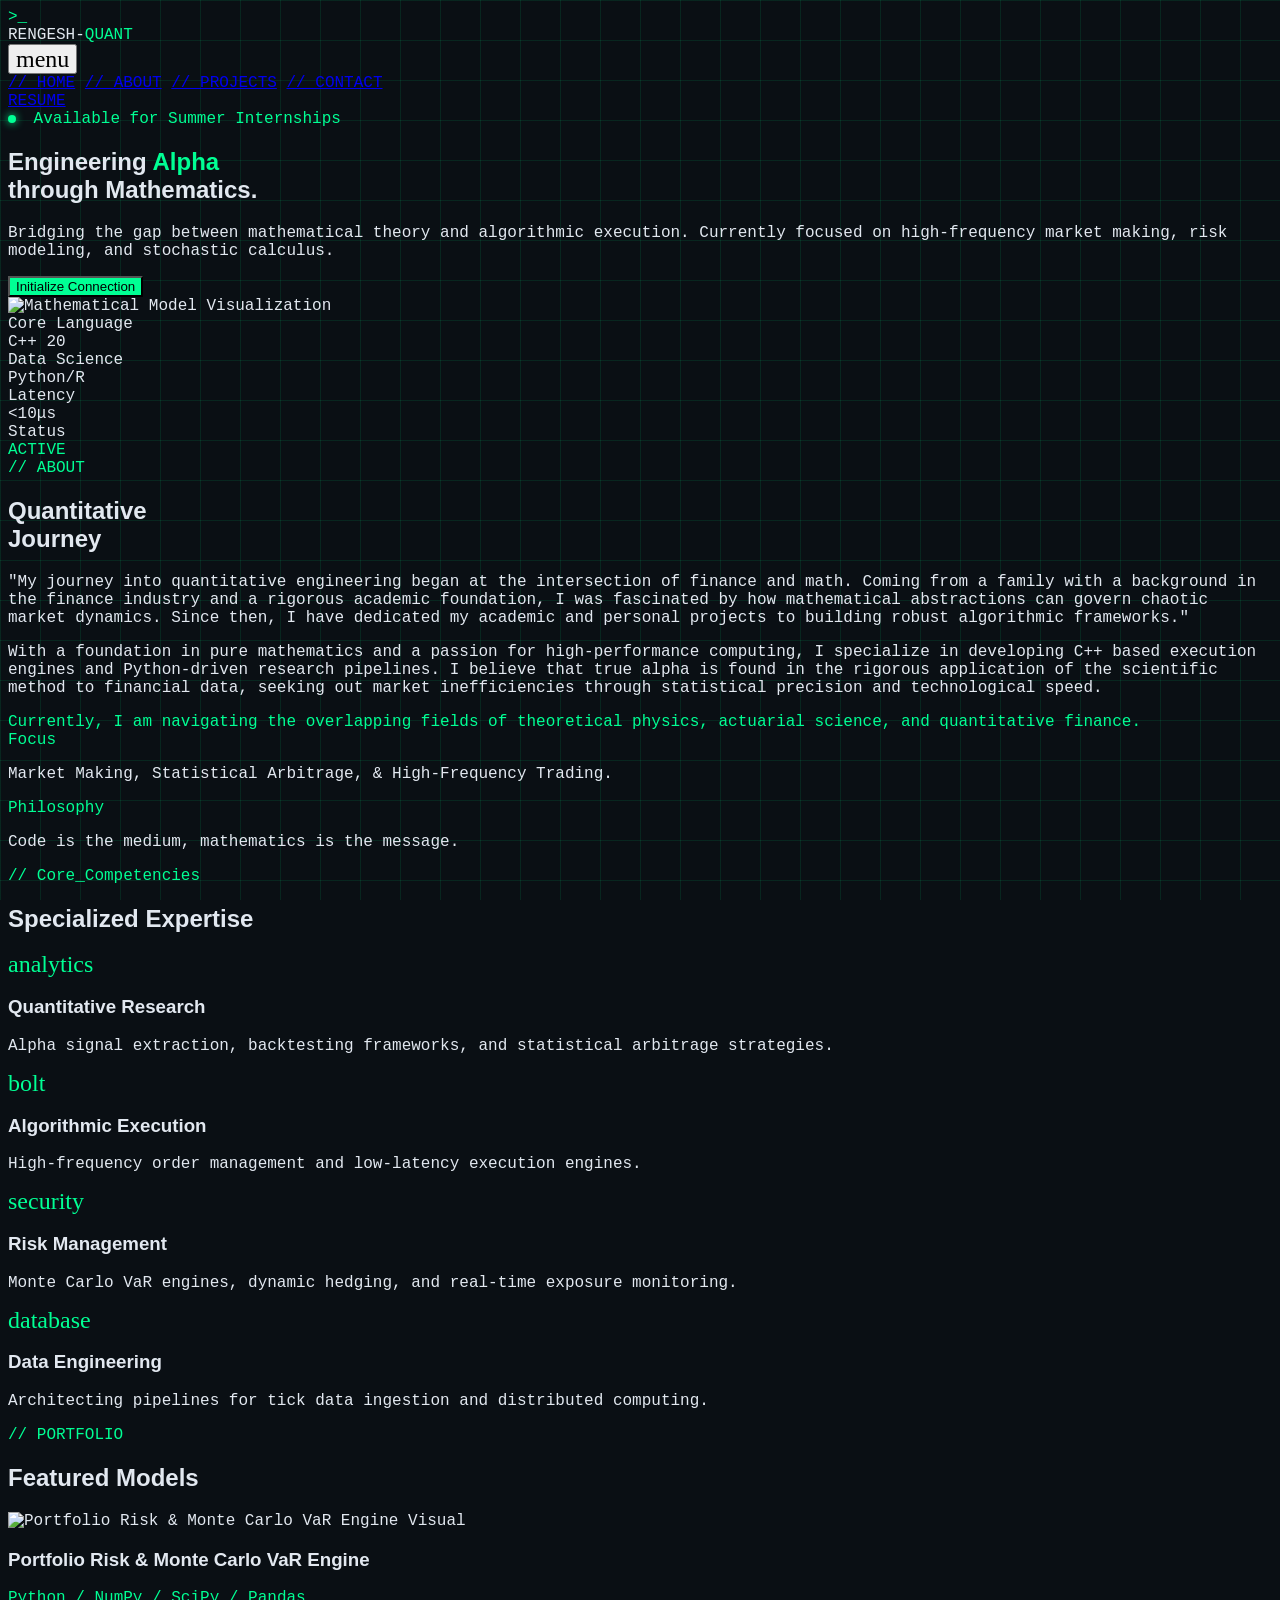
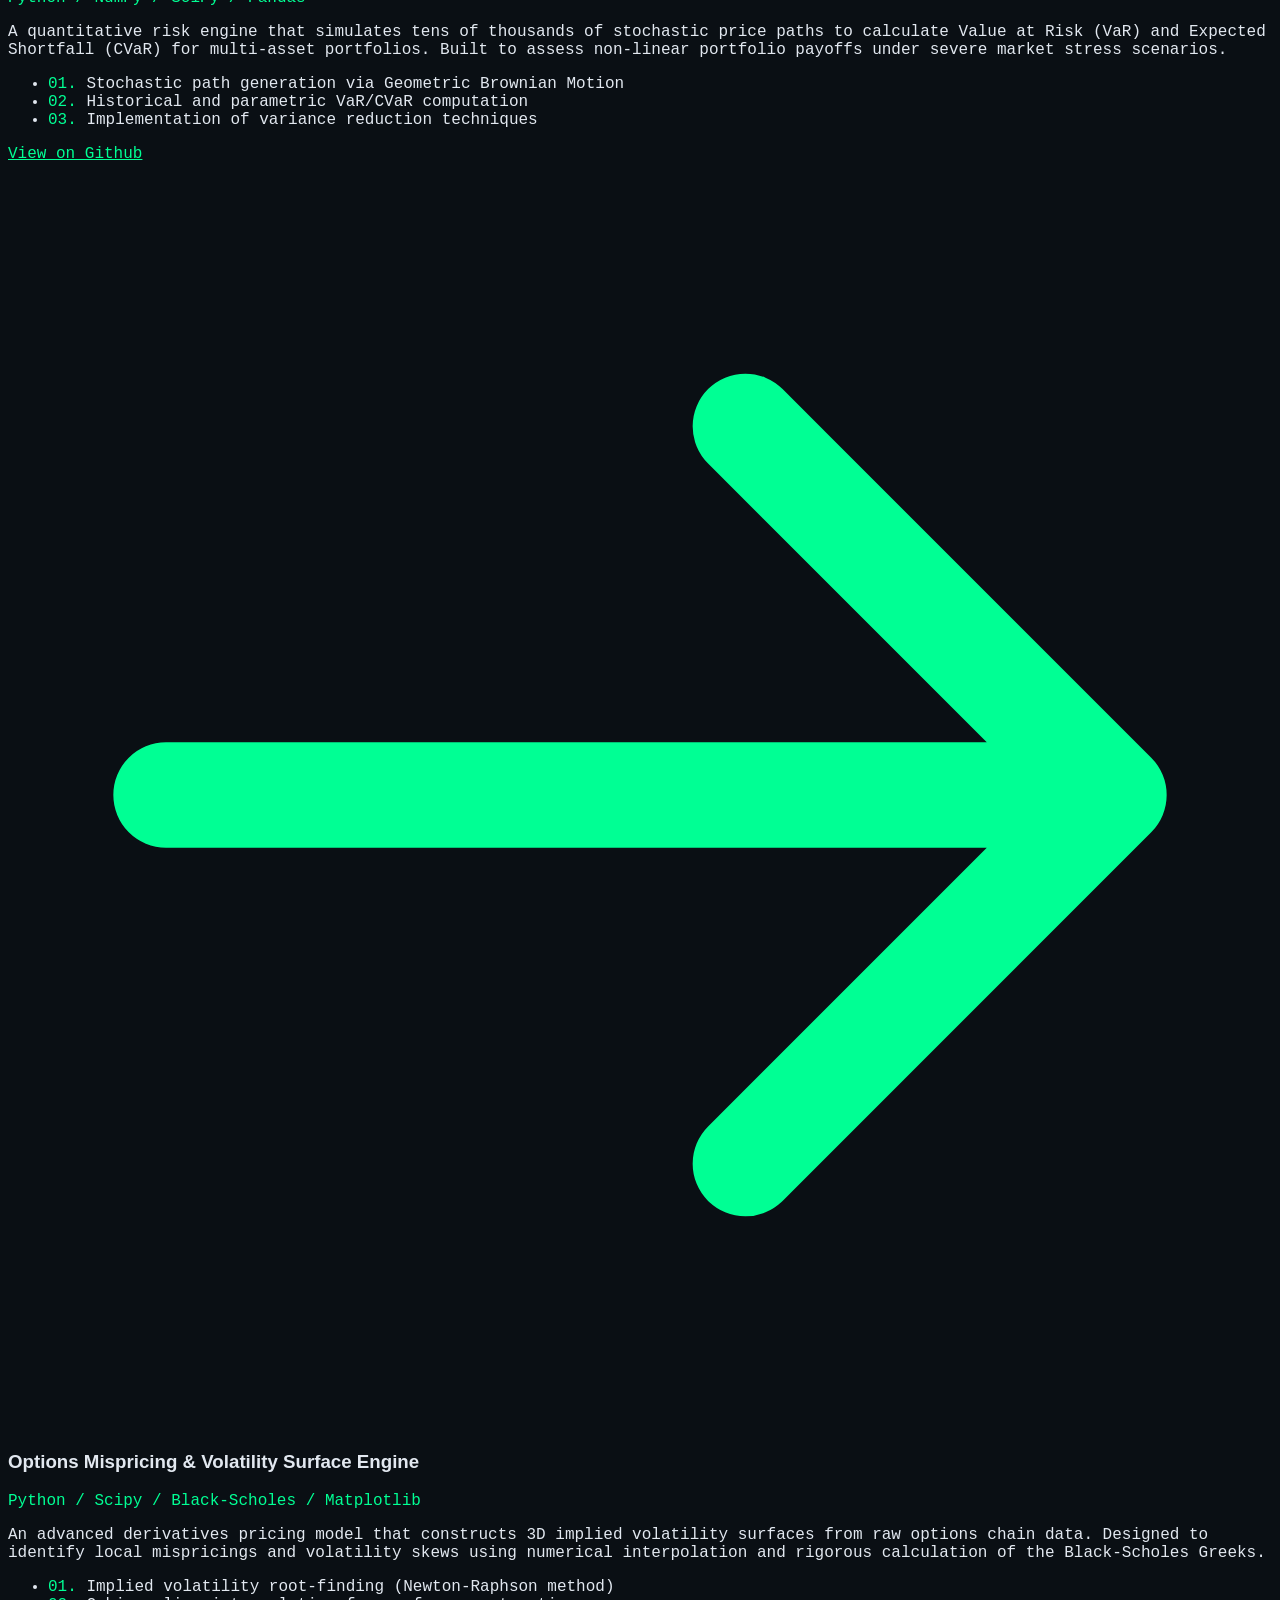
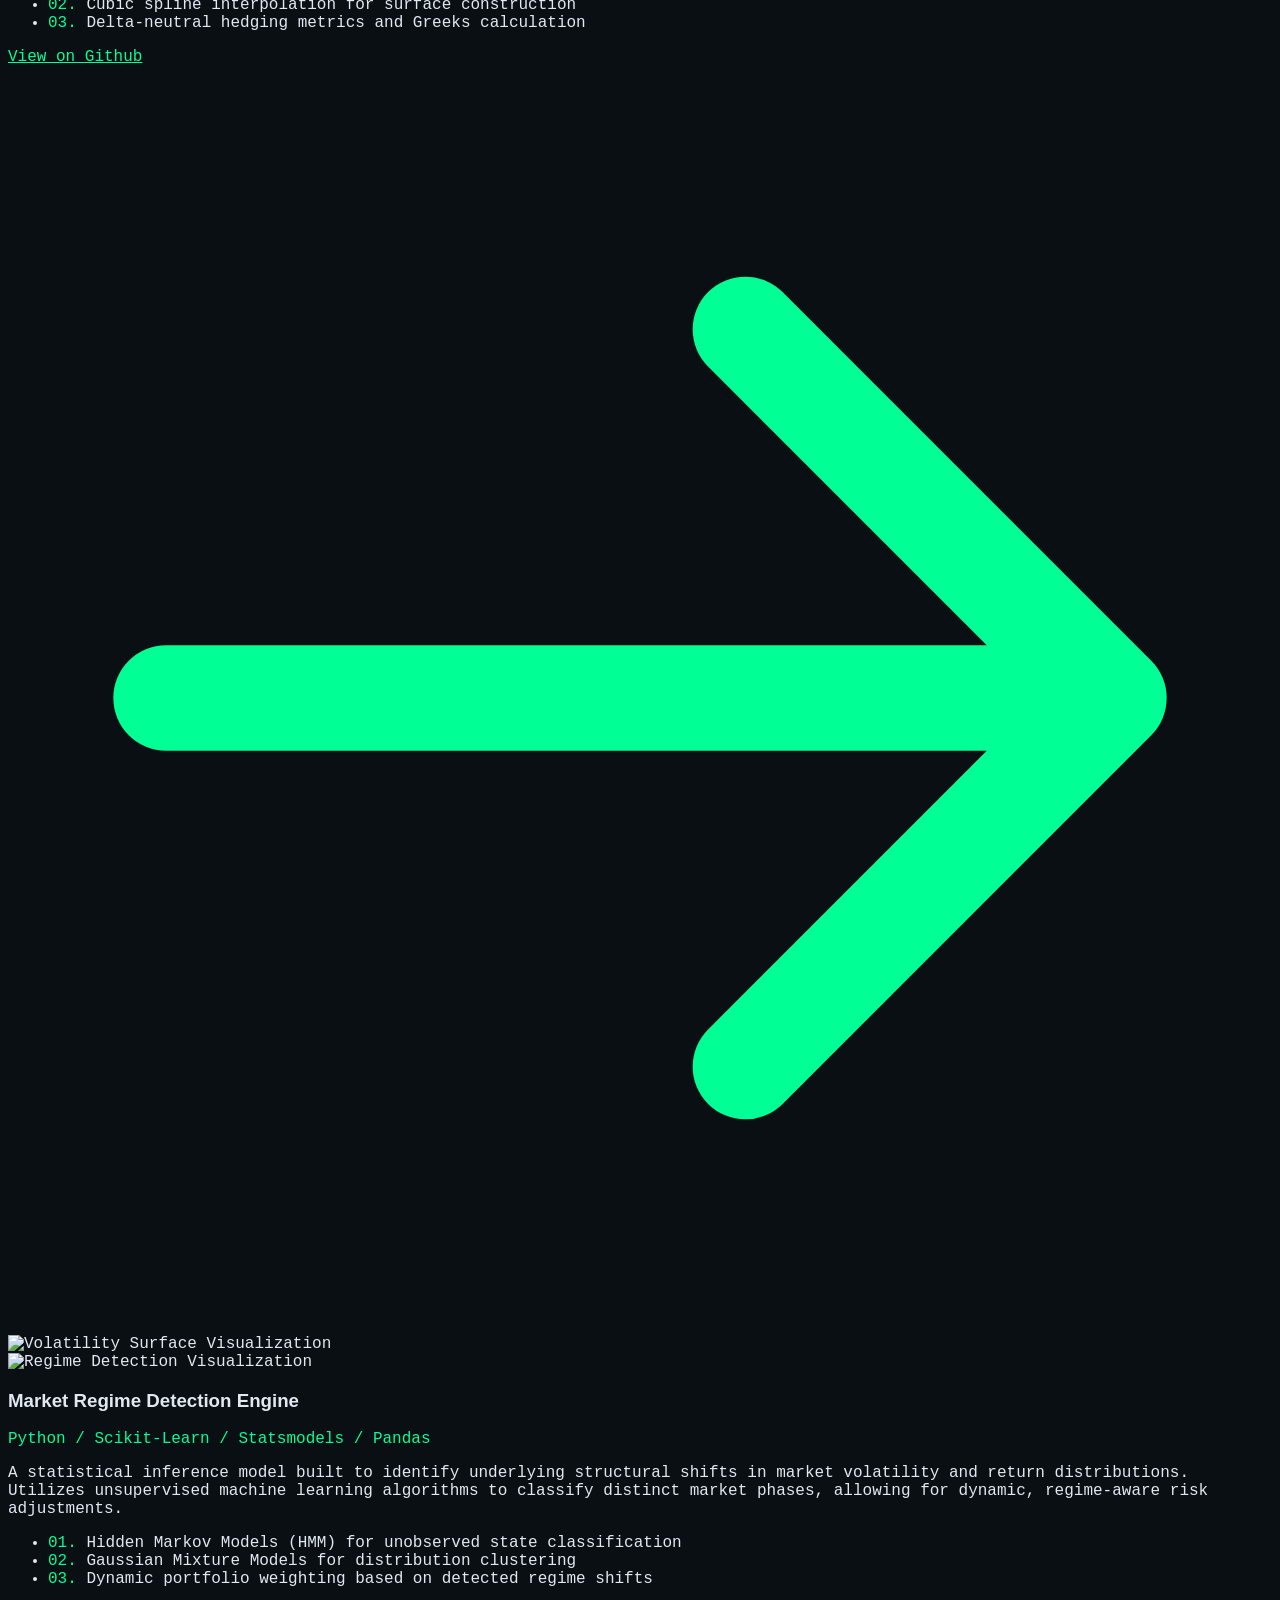
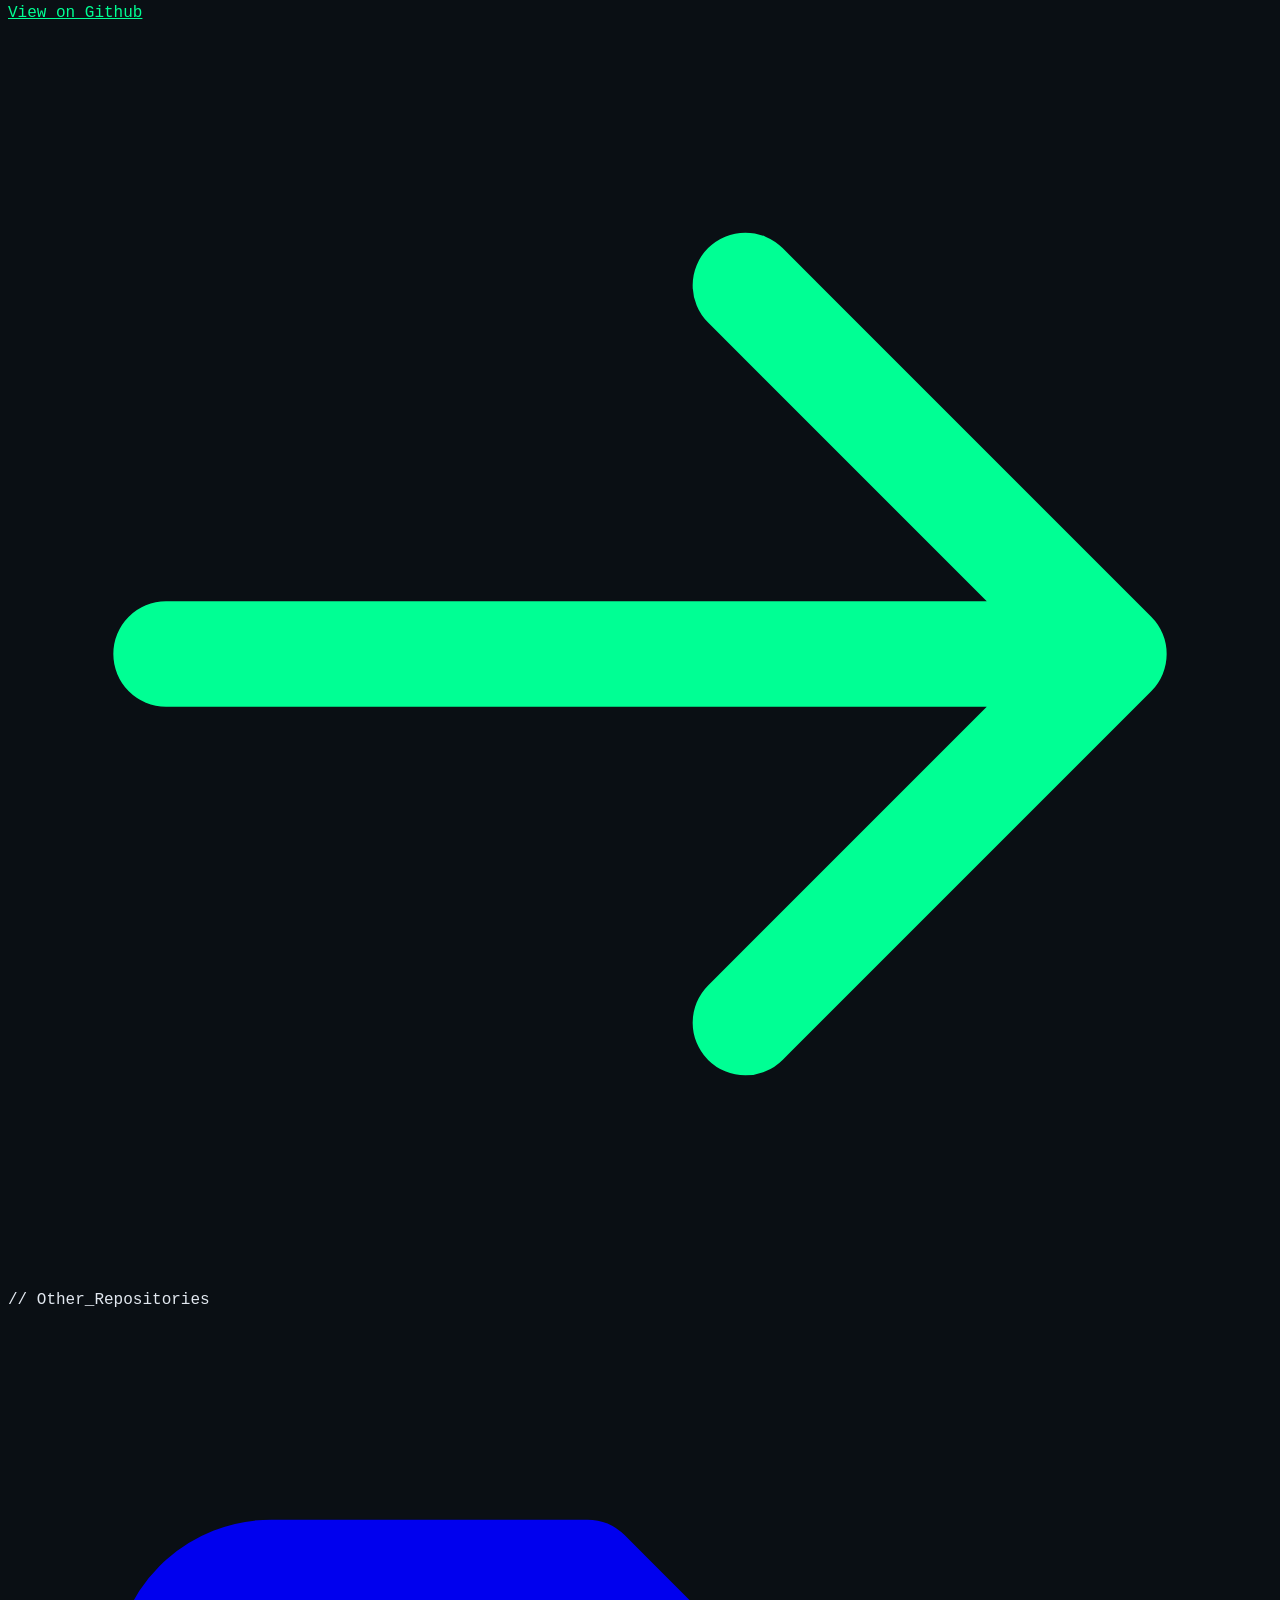
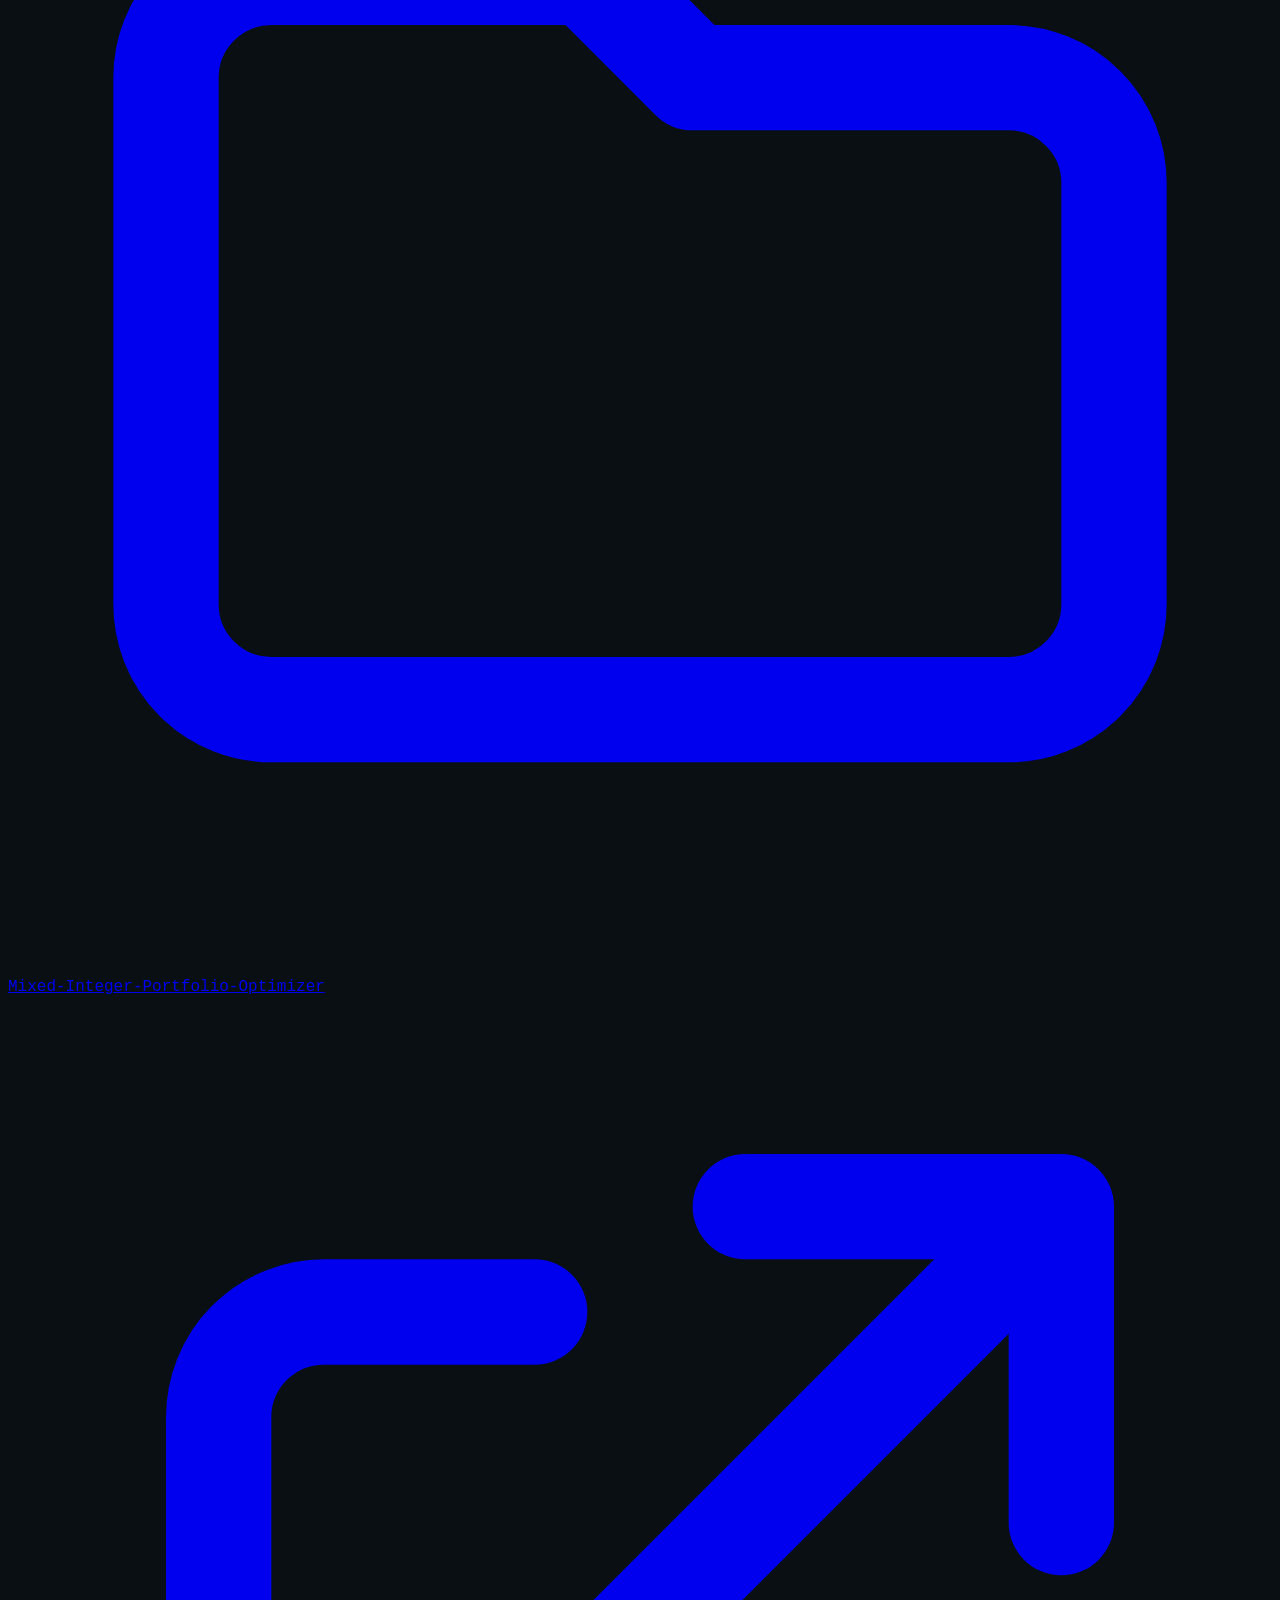
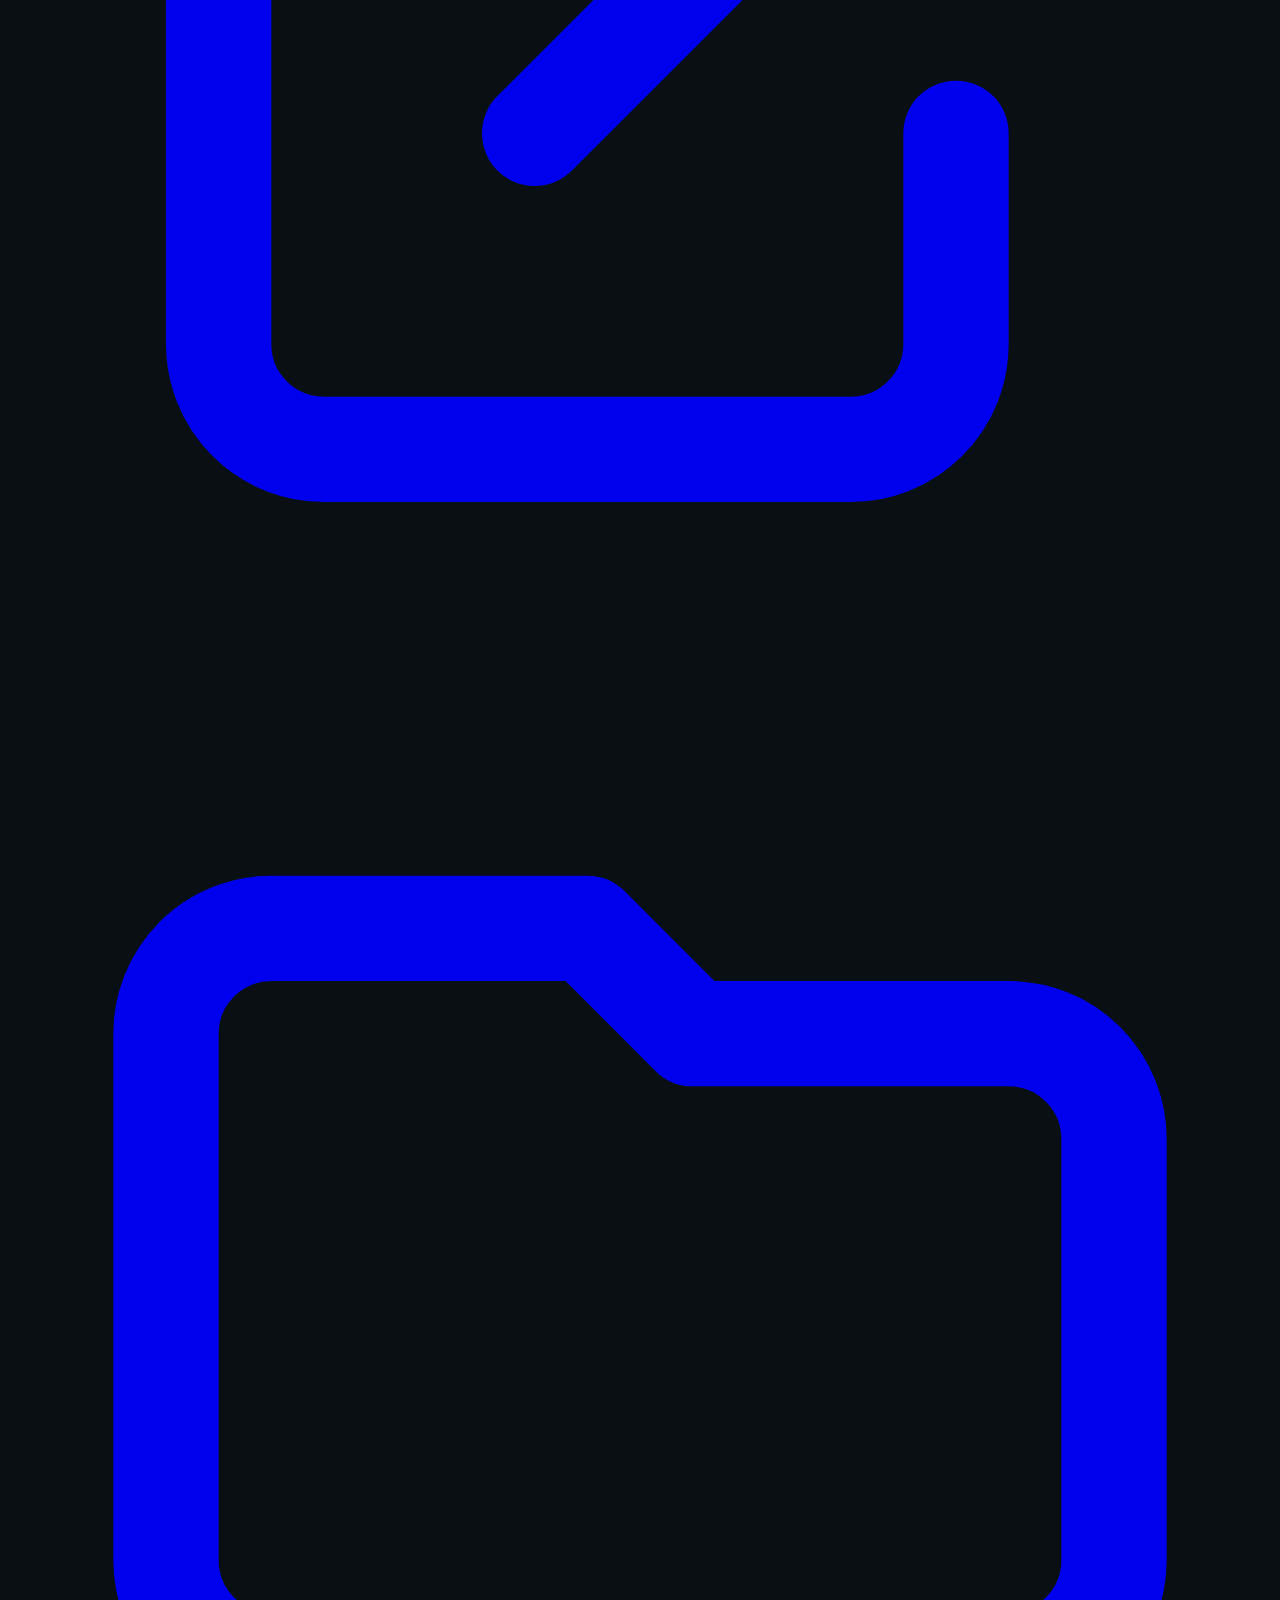
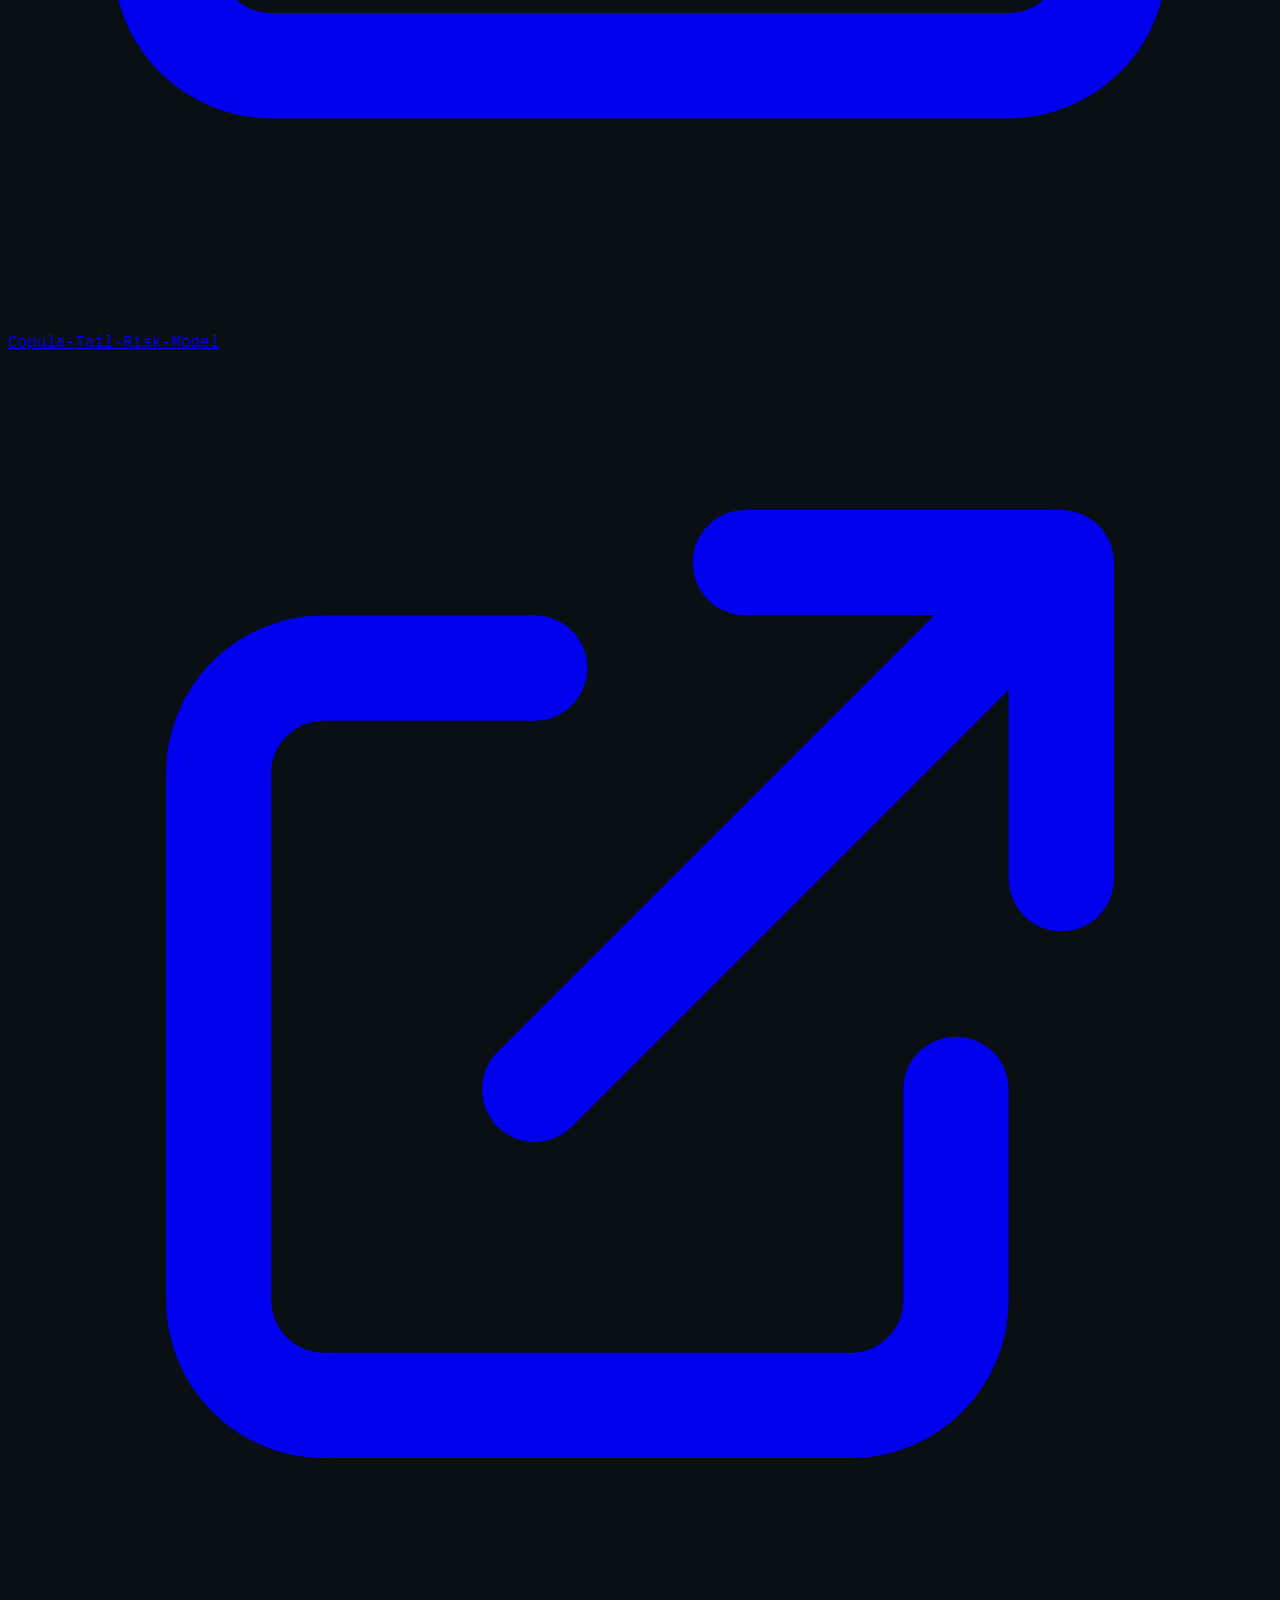
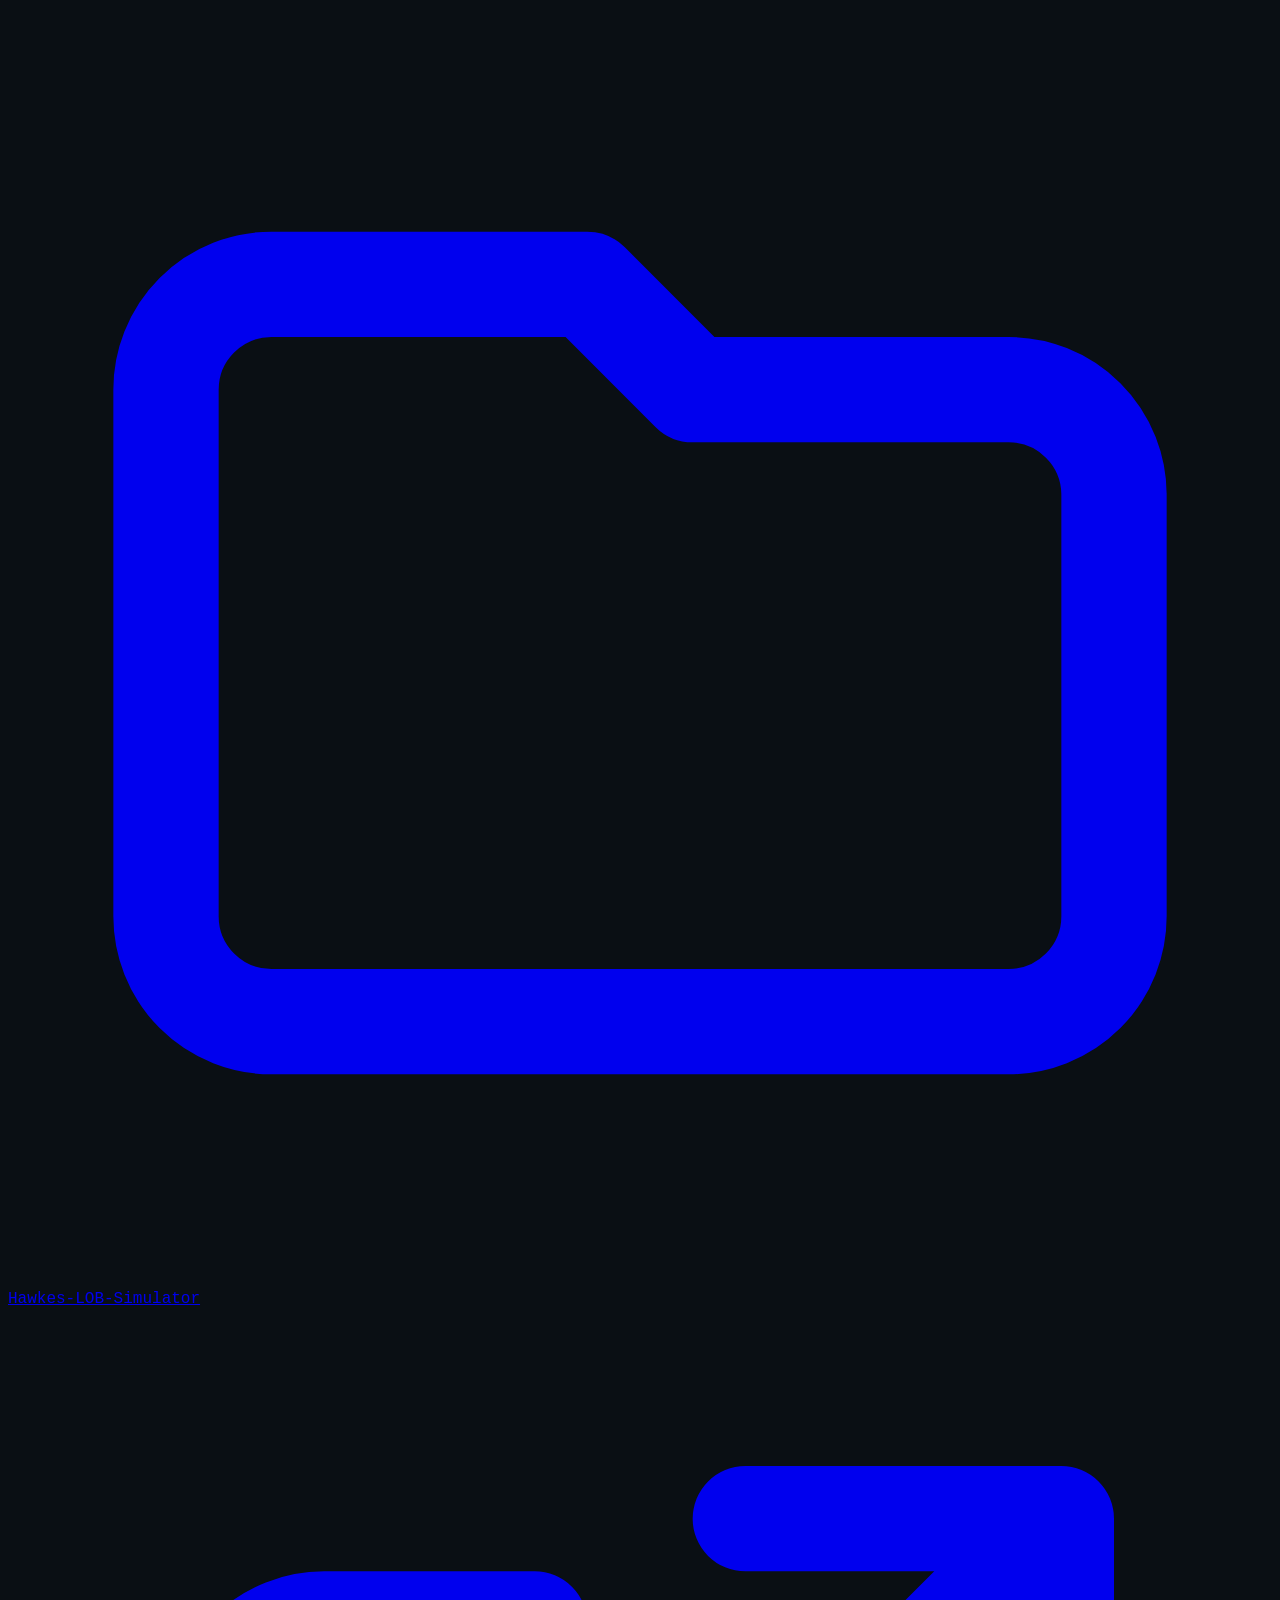
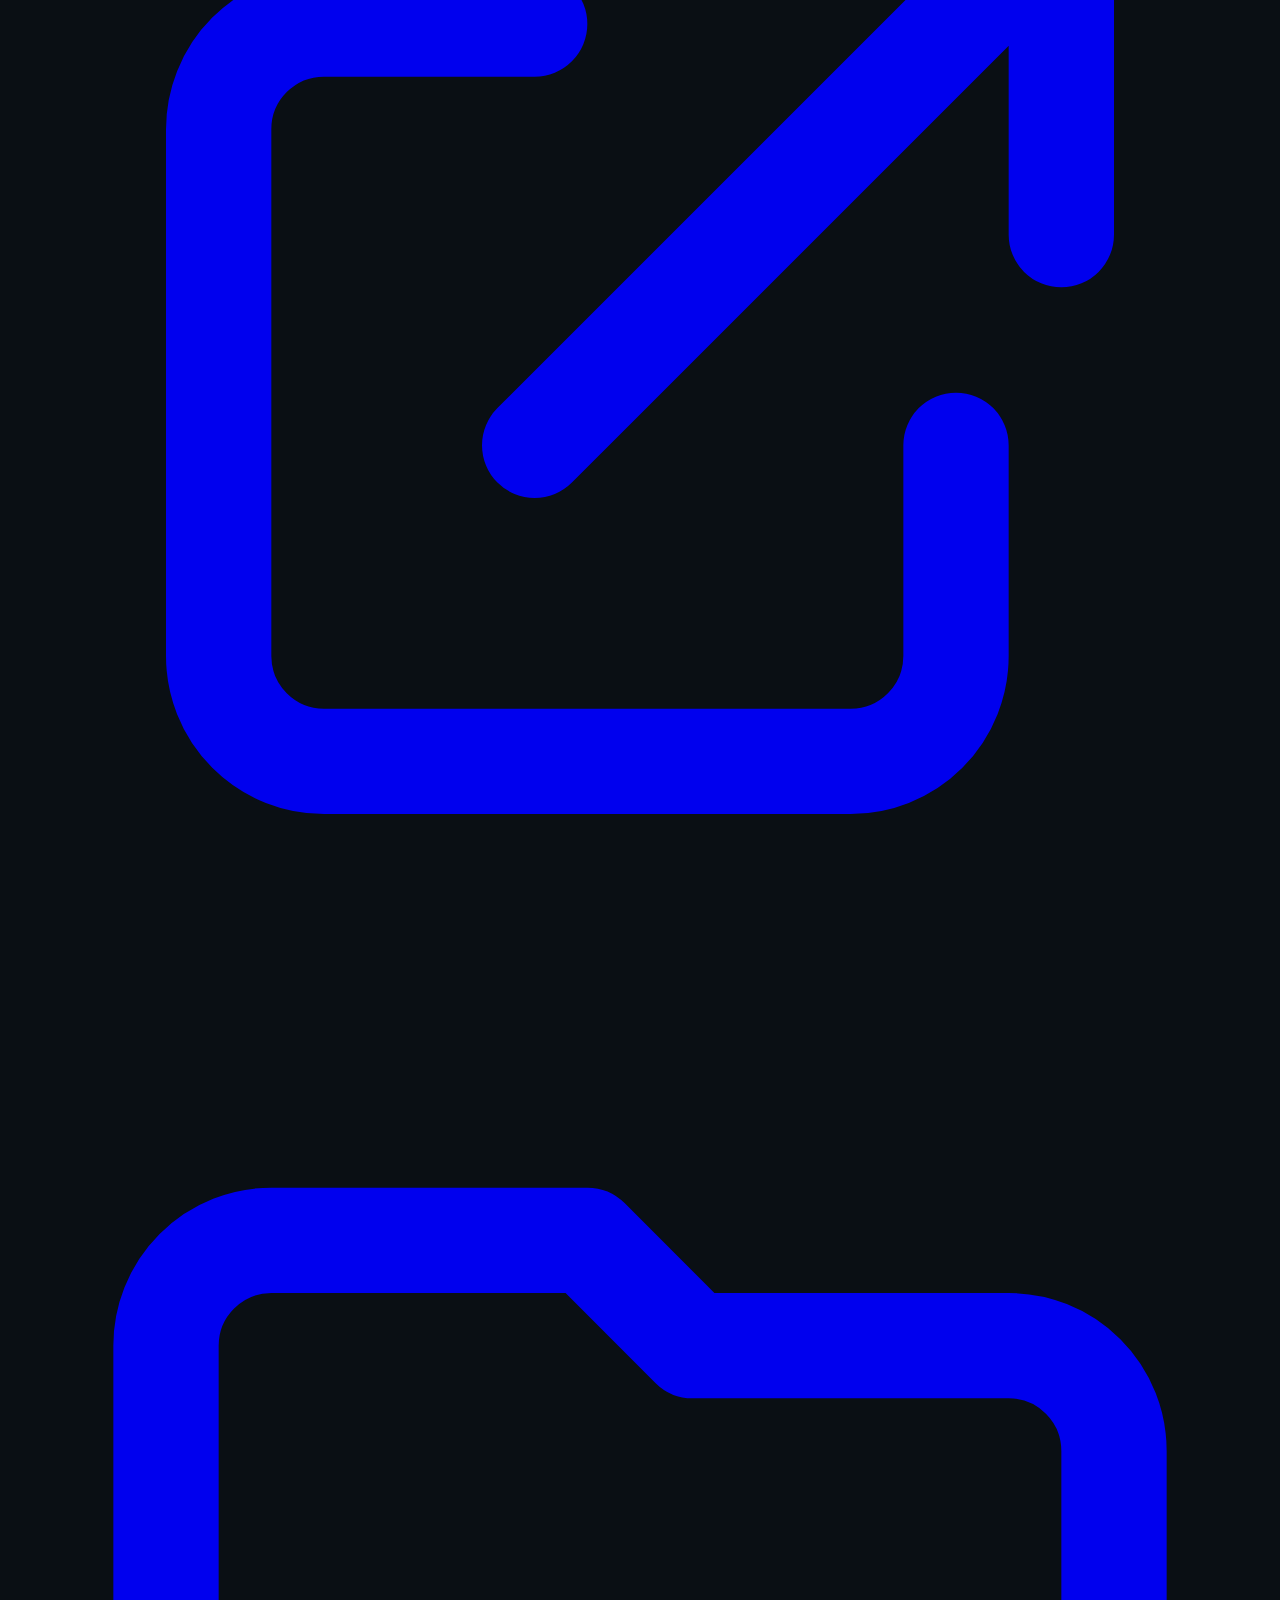
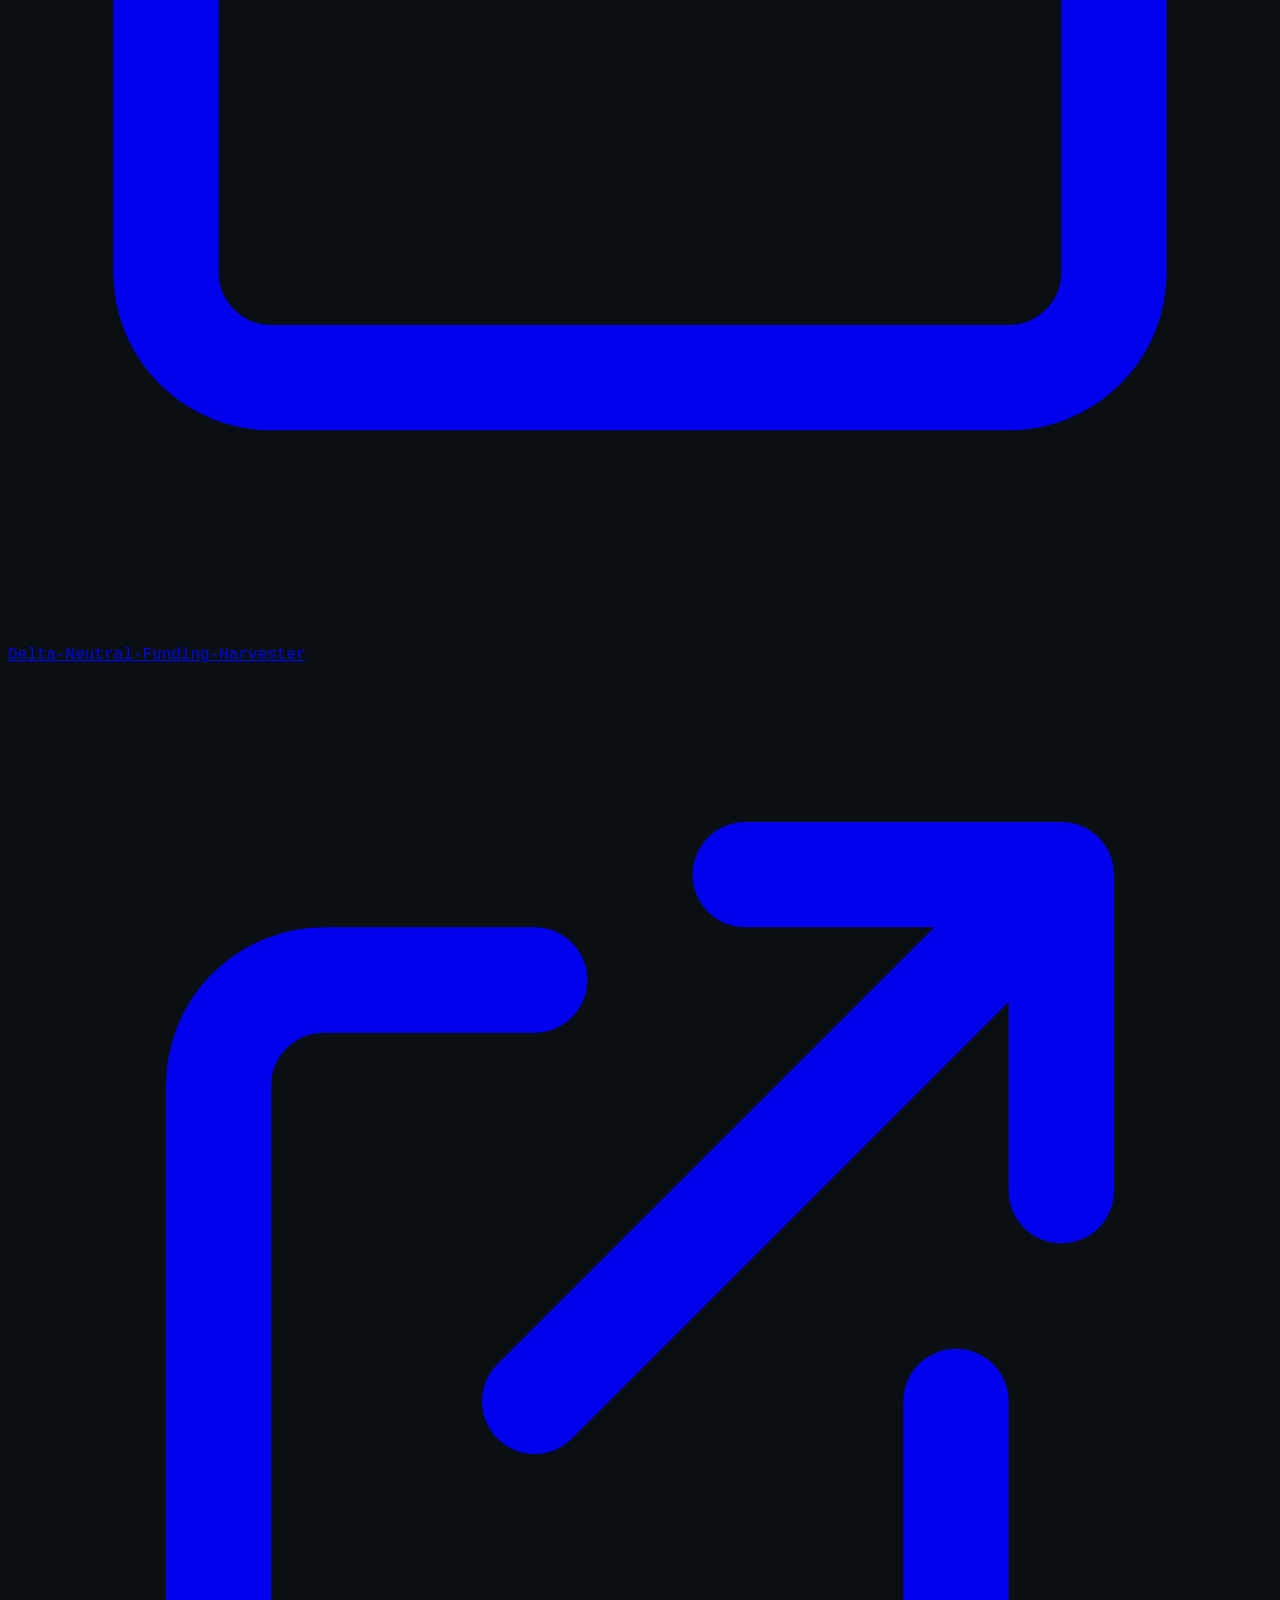
==== index.html @ c6acb391 "Add files via upload" ====
<!DOCTYPE html>

<html class="scroll-smooth" lang="en">

<head>
    <meta charset="utf-8" />
    <meta content="width=device-width, initial-scale=1.0" name="viewport" />
    <title>RENGESH - QUANT | Engineering Alpha</title>
    <!-- Tailwind CSS v3 CDN -->
    <script src="https://cdn.tailwindcss.com?plugins=forms,container-queries"></script>
    <!-- Google Fonts for a tech/monospaced feel -->
    <link rel="stylesheet" href="fonts.css" />

    <style data-purpose="base-configuration">
        :root {
            --neon-green: #00FF94;
            --bg-dark: #0A0F14;
            --grid-color: rgba(0, 255, 148, 0.05);
        }

        body {
            background-color: var(--bg-dark);
            color: #E2E8F0;
            font-family: 'JetBrains Mono', monospace;
        }

        h1,
        h2,
        h3 {
            font-family: 'Inter', sans-serif;
        }

        .text-neon {
            color: var(--neon-green);
        }

        .bg-neon {
            background-color: var(--neon-green);
        }

        .border-neon {
            border-color: var(--neon-green);
        }

        body,
        h1,
        h2,
        h3,
        h4,
        h5,
        h6,
        p,
        span,
        div,
        li {
            cursor: default;
        }

        a,
        button,
        [role='button'],
        .cursor-pointer {
            cursor: pointer !important;
        }
    </style>
    <style data-purpose="grid-background">
        /* Global grid background overlay */
        .grid-overlay {
            background-size: 40px 40px;
            background-image:
                linear-gradient(to right, var(--grid-color) 1px, transparent 1px),
                linear-gradient(to bottom, var(--grid-color) 1px, transparent 1px);
            position: fixed;
            inset: 0;
            z-index: -1;
            pointer-events: none;
        }
    </style>
    <style data-purpose="custom-utilities">
        .glow-hover:hover {
            box-shadow: 0 0 15px rgba(0, 255, 148, 0.4);
        }

        .status-badge::before {
            content: '';
            display: inline-block;
            width: 8px;
            height: 8px;
            background-color: var(--neon-green);
            border-radius: 50%;
            margin-right: 8px;
            box-shadow: 0 0 8px var(--neon-green);
        }

        .monaco-font {
            font-family: 'JetBrains Mono', monospace;
        }
    </style>
    <link rel="stylesheet" href="fonts.css" />
    <style>
        @keyframes blink {

            0%,
            100% {
                opacity: 1;
            }

            50% {
                opacity: 0;
            }
        }

        .terminal-cursor {
            animation: blink 1s step-end infinite;
        }
    </style>
    <style>
        @keyframes hero-float-pulse {

            0%,
            100% {
                transform: translateY(0);
                box-shadow: 0 0 15px 2px rgba(0, 255, 148, 0.2);
            }

            50% {
                transform: translateY(-20px);
                box-shadow: 0 0 30px 8px rgba(0, 255, 148, 0.4);
            }
        }

        .hero-visual-anim {
            animation: hero-float-pulse 6s ease-in-out infinite;
        }
    </style>
    <style>
        .hero-zoom-target {
            transition: transform 0.6s cubic-bezier(0.16, 1, 0.3, 1);
        }

        .hero-visual-container:hover .hero-zoom-target {
            transform: scale(1.15);
        }
    </style>
    <style>
        .nav-link-hover {
            position: relative;
            transition: color 0.3s ease, text-shadow 0.3s ease;
        }

        .nav-link-hover:hover {
            color: var(--neon-green);
            text-shadow: 0 0 8px rgba(0, 255, 148, 0.5);
        }

        .nav-link-hover::after {
            content: '';
            position: absolute;
            bottom: -4px;
            left: 0;
            width: 0;
            height: 1px;
            background-color: var(--neon-green);
            transition: width 0.3s ease;
            box-shadow: 0 0 5px var(--neon-green);
        }

        .nav-link-hover:hover::after {
            width: 100%;
        }
    </style>
    <script>function toggleMobileMenu() {
            const menu = document.getElementById('mobile-menu');
            const isOpen = !menu.classList.contains('translate-x-full');
            if (isOpen) {
                menu.classList.add('translate-x-full');
                document.body.style.overflow = 'auto';
            } else {
                menu.classList.remove('translate-x-full');
                document.body.style.overflow = 'hidden';
            }
        }</script>
</head>

<body class="antialiased">
    <div class="grid-overlay"></div>
    <!-- BEGIN: Navigation -->
    <nav
        class="fixed top-0 left-0 w-full z-50 bg-[#0A0F14]/80 backdrop-blur-md border-b border-white/5 py-4 px-6 md:px-12 flex items-center justify-between">
        <div class="flex items-center gap-2">
            <div class="w-6 h-6 border-2 border-neon flex items-center justify-center"><span
                    class="text-neon text-[10px] font-bold leading-none flex items-center justify-center pt-0.5">&gt;<span
                        class="terminal-cursor">_</span></span></div>
            <span class="font-bold tracking-tighter text-lg">RENGESH-<span class="text-neon">QUANT</span></span>
        </div>
        <button class="md:hidden text-slate-400 hover:text-neon transition-colors" onclick="toggleMobileMenu()">
            <span class="material-symbols-outlined text-3xl">menu</span>
        </button>
        <div
            class="hidden md:flex items-center gap-8 text-[10px] uppercase tracking-[0.2em] font-medium text-slate-400">
            <a class="nav-link-hover transition-colors" href="#">// HOME</a>
            <a class="nav-link-hover transition-colors" href="#about">// ABOUT</a>
            <a class="nav-link-hover transition-colors" href="#projects">// PROJECTS</a>
            <a class="nav-link-hover transition-colors" href="#contact">// CONTACT</a>
        </div>
        <a class="text-[10px] border border-slate-700 px-4 py-1.5 hover:border-neon hover:text-neon transition-all"
            href="https://mail.google.com/mail/?view=cm&fs=1&to=rengesh.official@gmail.com&su=Access%20Request:%20Rengesh%20Quant%20CV"
            target="_blank" rel="noopener noreferrer">RESUME</a>
    </nav>
    <!-- END: Navigation -->
    <main>
        <!-- BEGIN: Hero Section -->
        <section class="min-h-screen pt-32 pb-20 px-6 md:px-12 max-w-7xl mx-auto flex flex-col justify-center">
            <div class="grid grid-cols-1 lg:grid-cols-2 gap-12 items-center">
                <div data-purpose="hero-content">
                    <div class="status-badge text-[10px] uppercase tracking-widest text-neon mb-6">
                        Available for Summer Internships
                    </div>
                    <h1 class="text-5xl md:text-7xl font-extrabold leading-[1.1] mb-8">
                        Engineering <span class="text-neon italic">Alpha</span><br />
                        through Mathematics.
                    </h1>
                    <p class="text-slate-400 max-w-lg text-sm md:text-base leading-relaxed mb-10 monaco-font">
                        Bridging the gap between mathematical theory and algorithmic execution. Currently focused on
                        high-frequency market making, risk modeling, and stochastic calculus.
                    </p>
                    <div class="flex flex-wrap items-center gap-6">
                        <a href="#contact">
                            <button
                                class="bg-neon text-black font-bold text-xs px-8 py-4 uppercase tracking-widest glow-hover transition-all">
                                Initialize Connection
                            </button>
                        </a>
                    </div>
                </div>
                <div class="relative" data-purpose="hero-visual">
                    <div
                        class="aspect-square bg-[#1A2026] p-8 rounded-lg border border-white/5 flex items-center justify-center hero-visual-container overflow-hidden">
                        <!-- Placeholder for Dashboard snippet image -->
                        <img alt="Mathematical Model Visualization"
                            class="w-full h-auto shadow-2xl rounded opacity-80 mix-blend-screen grayscale contrast-125 hero-visual-anim hero-zoom-target"
                            src="imgs/hero_Section_Ball_Img.png" />
                    </div>
                    <!-- Decorative accents -->
                    <div class="absolute -top-4 -right-4 w-24 h-24 border-t border-r border-neon/30"></div>
                    <div class="absolute -bottom-4 -left-4 w-24 h-24 border-b border-l border-neon/30"></div>
                </div>
            </div>
            <!-- Quick Stats -->
            <div class="grid grid-cols-2 md:grid-cols-4 gap-8 mt-24 border-t border-white/5 pt-12">
                <div data-purpose="stat-block">
                    <div class="text-[10px] text-slate-500 uppercase tracking-widest mb-1">Core Language</div>
                    <div class="text-xl font-bold">C++ 20</div>
                </div>
                <div data-purpose="stat-block">
                    <div class="text-[10px] text-slate-500 uppercase tracking-widest mb-1">Data Science</div>
                    <div class="text-xl font-bold">Python/R</div>
                </div>
                <div data-purpose="stat-block">
                    <div class="text-[10px] text-slate-500 uppercase tracking-widest mb-1">Latency</div>
                    <div class="text-xl font-bold">&lt;10μs</div>
                </div>
                <div data-purpose="stat-block">
                    <div class="text-[10px] text-slate-500 uppercase tracking-widest mb-1">Status</div>
                    <div class="text-xl font-bold text-neon">ACTIVE</div>
                </div>
            </div>
        </section>
        <!-- END: Hero Section -->
        <!-- BEGIN: About Section -->
        <section class="py-24 px-6 md:px-12 max-w-7xl mx-auto border-t border-white/5" id="about">
            <div class="grid grid-cols-1 md:grid-cols-3 gap-16">
                <div>
                    <div class="text-neon text-[10px] mb-4">// ABOUT</div>
                    <h2 class="text-4xl font-bold leading-tight">Quantitative<br />Journey</h2>
                </div>
                <div class="md:col-span-2 space-y-6 text-slate-400 text-sm leading-relaxed monaco-font">
                    <div class="md:col-span-2 space-y-6 text-slate-400 text-sm leading-relaxed monaco-font">
                        <p>
                            "My journey into quantitative engineering began at the intersection of finance and math.
                            Coming from a family with a background in the finance industry and a rigorous academic
                            foundation,
                            I was fascinated by how mathematical abstractions can govern chaotic market dynamics.
                            Since then, I have dedicated my academic and personal projects to building robust
                            algorithmic
                            frameworks."
                        </p>

                        <p>
                            With a foundation in pure mathematics and a passion for high-performance computing, I
                            specialize in
                            developing C++ based execution engines and Python-driven research pipelines. I believe that
                            true alpha is
                            found in the rigorous application of the scientific method to financial data, seeking out
                            market
                            inefficiencies through statistical precision and technological speed.
                        </p>

                        <div class="text-neon text-[10px] mb-2 uppercase tracking-widest">
                            Currently, I am navigating the overlapping fields of theoretical physics, actuarial science,
                            and
                            quantitative finance.
                        </div>
                        <div class="grid grid-cols-1 sm:grid-cols-2 gap-8 pt-6">
                            <div>
                                <div class="text-neon text-[10px] mb-2 uppercase tracking-widest">Focus</div>
                                <p class="text-xs">Market Making, Statistical Arbitrage, &amp; High-Frequency Trading.
                                </p>
                            </div>
                            <div>
                                <div class="text-neon text-[10px] mb-2 uppercase tracking-widest">Philosophy</div>
                                <p class="text-xs">Code is the medium, mathematics is the message.</p>
                            </div>
                        </div>
                    </div>
                </div>
        </section><!-- BEGIN: Competencies Section -->
        <section class="py-24 px-6 md:px-12 max-w-7xl mx-auto border-t border-white/5" id="competencies">
            <div class="text-neon text-[10px] mb-4 uppercase tracking-[0.2em]">// Core_Competencies</div>
            <h2 class="text-4xl font-bold mb-16">Specialized Expertise</h2>
            <div class="grid grid-cols-1 md:grid-cols-2 lg:grid-cols-4 gap-6">
                <!-- Card 1 -->
                <div
                    class="group border border-white/5 bg-[#0D1218] p-8 hover:border-neon/30 transition-all duration-300">
                    <div class="mb-6">
                        <span class="material-symbols-outlined text-neon text-3xl">analytics</span>
                    </div>
                    <h3 class="text-lg font-bold mb-4">Quantitative Research</h3>
                    <p class="text-slate-400 text-xs leading-relaxed monaco-font">
                        Alpha signal extraction, backtesting frameworks, and statistical arbitrage strategies.
                    </p>
                </div>
                <!-- Card 2 -->
                <div
                    class="group border border-white/5 bg-[#0D1218] p-8 hover:border-neon/30 transition-all duration-300">
                    <div class="mb-6">
                        <span class="material-symbols-outlined text-neon text-3xl">bolt</span>
                    </div>
                    <h3 class="text-lg font-bold mb-4">Algorithmic Execution</h3>
                    <p class="text-slate-400 text-xs leading-relaxed monaco-font">
                        High-frequency order management and low-latency execution engines.
                    </p>
                </div>
                <!-- Card 3 -->
                <div
                    class="group border border-white/5 bg-[#0D1218] p-8 hover:border-neon/30 transition-all duration-300">
                    <div class="mb-6">
                        <span class="material-symbols-outlined text-neon text-3xl">security</span>
                    </div>
                    <h3 class="text-lg font-bold mb-4">Risk Management</h3>
                    <p class="text-slate-400 text-xs leading-relaxed monaco-font">
                        Monte Carlo VaR engines, dynamic hedging, and real-time exposure monitoring.
                    </p>
                </div>
                <!-- Card 4 -->
                <div
                    class="group border border-white/5 bg-[#0D1218] p-8 hover:border-neon/30 transition-all duration-300">
                    <div class="mb-6">
                        <span class="material-symbols-outlined text-neon text-3xl">database</span>
                    </div>
                    <h3 class="text-lg font-bold mb-4">Data Engineering</h3>
                    <p class="text-slate-400 text-xs leading-relaxed monaco-font">
                        Architecting pipelines for tick data ingestion and distributed computing.
                    </p>
                </div>
            </div>
        </section>
        <!-- END: Competencies Section -->
        <!-- END: About Section -->
        <!-- BEGIN: Projects Section -->
        <section class="py-24 px-6 md:px-12 max-w-7xl mx-auto" id="projects">
            <div class="text-neon text-[10px] mb-4">// PORTFOLIO</div>
            <h2 class="text-4xl font-bold mb-16">Featured Models</h2>
            <div class="space-y-32">
                <!-- Project 1: Risk Engine -->
                <div class="grid grid-cols-1 lg:grid-cols-2 gap-12 items-center">
                    <div
                        class="order-2 lg:order-1 rounded-xl overflow-hidden border border-white/10 bg-black/40 p-1 group cursor-pointer">
                        <!-- Updated Sophisticated Risk Image -->
                        <img alt="Portfolio Risk &amp; Monte Carlo VaR Engine Visual"
                            class="w-full h-auto grayscale-50 hover:grayscale-0 transition-all duration-500 transition-transform duration-500 ease-in-out group-hover:scale-110"
                            src="imgs/monte_Carlo_Featured_Image.png" />
                    </div>
                    <div class="order-1 lg:order-2 group cursor-pointer">
                        <h3 class="text-3xl font-bold mb-4">Portfolio Risk &amp; Monte Carlo VaR Engine</h3>
                        <div
                            class="flex flex-wrap gap-2 text-[10px] mb-6 text-neon font-bold uppercase tracking-widest">
                            <span>Python</span> / <span>NumPy</span> / <span>SciPy</span> / <span>Pandas</span>
                        </div>
                        <p class="text-slate-400 text-sm mb-8 leading-relaxed monaco-font">
                            A quantitative risk engine that simulates tens of thousands of stochastic price paths to
                            calculate Value at Risk (VaR) and Expected Shortfall (CVaR) for multi-asset portfolios.
                            Built to assess non-linear portfolio payoffs under severe market stress scenarios.
                        </p>
                        <ul class="space-y-2 mb-8 text-[11px] monaco-font">
                            <li><span class="text-neon">01.</span> Stochastic path generation via Geometric Brownian
                                Motion</li>
                            <li><span class="text-neon">02.</span> Historical and parametric VaR/CVaR computation</li>
                            <li><span class="text-neon">03.</span> Implementation of variance reduction techniques</li>
                        </ul>
                        <a class="text-xs font-bold flex items-center gap-2 group text-neon uppercase tracking-widest"
                            href="wip.html">
                            View on Github
                            <svg class="w-4 h-4 transform group-hover:translate-x-1 transition-transform" fill="none"
                                stroke="currentColor" viewbox="0 0 24 24">
                                <path d="M14 5l7 7m0 0l-7 7m7-7H3" stroke-linecap="round" stroke-linejoin="round"
                                    stroke-width="2"></path>
                            </svg>
                        </a>
                    </div>
                </div>
                <!-- Project 2: Options Pricing -->
                <div class="grid grid-cols-1 lg:grid-cols-2 gap-12 items-center">
                    <div class="group cursor-pointer">
                        <h3 class="text-3xl font-bold mb-4">Options Mispricing &amp; Volatility Surface Engine</h3>
                        <div
                            class="flex flex-wrap gap-2 text-[10px] mb-6 text-neon font-bold uppercase tracking-widest">
                            <span>Python</span> / <span>Scipy</span> / <span>Black-Scholes</span> /
                            <span>Matplotlib</span>
                        </div>
                        <p class="text-slate-400 text-sm mb-8 leading-relaxed monaco-font">
                            An advanced derivatives pricing model that constructs 3D implied volatility surfaces from
                            raw options chain data. Designed to identify local mispricings and volatility skews using
                            numerical interpolation and rigorous calculation of the Black-Scholes Greeks.
                        </p>
                        <ul class="space-y-2 mb-8 text-[11px] monaco-font">
                            <li><span class="text-neon">01.</span> Implied volatility root-finding (Newton-Raphson
                                method)</li>
                            <li><span class="text-neon">02.</span> Cubic spline interpolation for surface construction
                            </li>
                            <li><span class="text-neon">03.</span> Delta-neutral hedging metrics and Greeks calculation
                            </li>
                        </ul>
                        <a class="text-xs font-bold flex items-center gap-2 group text-neon uppercase tracking-widest"
                            href="wip.html">
                            View on Github
                            <svg class="w-4 h-4 transform group-hover:translate-x-1 transition-transform" fill="none"
                                stroke="currentColor" viewbox="0 0 24 24">
                                <path d="M14 5l7 7m0 0l-7 7m7-7H3" stroke-linecap="round" stroke-linejoin="round"
                                    stroke-width="2"></path>
                            </svg>
                        </a>
                    </div>
                    <div class="rounded-xl overflow-hidden border border-white/10 bg-black/40 p-1 group cursor-pointer">
                        <img alt="Volatility Surface Visualization"
                            class="w-full h-auto grayscale-50 hover:grayscale-0 transition-all duration-500 transition-transform duration-500 ease-in-out group-hover:scale-110"
                            src="imgs/options_Pricing_Image.png" />
                    </div>
                </div>
                <!-- Project 3: Market Regime Detection -->
                <div class="grid grid-cols-1 lg:grid-cols-2 gap-12 items-center group cursor-pointer">
                    <div
                        class="order-2 lg:order-1 rounded-xl overflow-hidden border border-white/10 bg-black/40 p-1 group cursor-pointer">
                        <img alt="Regime Detection Visualization"
                            class="w-full h-auto grayscale-50 hover:grayscale-0 transition-all duration-500 transition-transform duration-500 ease-in-out group-hover:scale-110"
                            src="imgs/market_Regime_Image.png" />
                    </div>
                    <div class="order-1 lg:order-2 group cursor-pointer">
                        <h3 class="text-3xl font-bold mb-4">Market Regime Detection Engine</h3>
                        <div
                            class="flex flex-wrap gap-2 text-[10px] mb-6 text-neon font-bold uppercase tracking-widest">
                            <span>Python</span> / <span>Scikit-Learn</span> / <span>Statsmodels</span> /
                            <span>Pandas</span>
                        </div>
                        <p class="text-slate-400 text-sm mb-8 leading-relaxed monaco-font">
                            A statistical inference model built to identify underlying structural shifts in market
                            volatility and return distributions. Utilizes unsupervised machine learning algorithms to
                            classify distinct market phases, allowing for dynamic, regime-aware risk adjustments.
                        </p>
                        <ul class="space-y-2 mb-8 text-[11px] monaco-font">
                            <li><span class="text-neon">01.</span> Hidden Markov Models (HMM) for unobserved state
                                classification</li>
                            <li><span class="text-neon">02.</span> Gaussian Mixture Models for distribution clustering
                            </li>
                            <li><span class="text-neon">03.</span> Dynamic portfolio weighting based on detected regime
                                shifts</li>
                        </ul>
                        <a class="text-xs font-bold flex items-center gap-2 group text-neon uppercase tracking-widest"
                            href="wip.html">
                            View on Github
                            <svg class="w-4 h-4 transform group-hover:translate-x-1 transition-transform" fill="none"
                                stroke="currentColor" viewbox="0 0 24 24">
                                <path d="M14 5l7 7m0 0l-7 7m7-7H3" stroke-linecap="round" stroke-linejoin="round"
                                    stroke-width="2"></path>
                            </svg>
                        </a>
                    </div>
                </div>
            </div>
        </section>
        <!-- END: Projects Section -->
        <!-- BEGIN: Other Repositories -->
        <section class="py-24 px-6 md:px-12 max-w-7xl mx-auto border-t border-white/5">
            <div class="text-slate-400 text-[10px] mb-12 font-bold tracking-[0.2em]">// Other_Repositories</div>
            <div class="grid grid-cols-1 md:grid-cols-2 gap-6">
                <!-- Repo Card 1 -->
                <a href="wip.html"
                    class="group border border-white/5 bg-[#0D1218] p-6 flex items-center justify-between hover:border-neon/30 transition-all cursor-pointer hover:scale-[1.02] duration-300">
                    <div class="flex items-center gap-4">
                        <svg class="w-5 h-5 text-slate-500 group-hover:text-neon transition-colors" fill="none"
                            stroke="currentColor" viewbox="0 0 24 24">
                            <path d="M3 7v10a2 2 0 002 2h14a2 2 0 002-2V9a2 2 0 00-2-2h-6l-2-2H5a2 2 0 00-2 2z"
                                stroke-linecap="round" stroke-linejoin="round" stroke-width="2"></path>
                        </svg>
                        <span
                            class="text-xs font-bold text-slate-300 monaco-font">Mixed-Integer-Portfolio-Optimizer</span>
                    </div>
                    <svg class="w-4 h-4 text-slate-600 group-hover:text-neon transition-colors" fill="none"
                        stroke="currentColor" viewbox="0 0 24 24">
                        <path d="M10 6H6a2 2 0 00-2 2v10a2 2 0 002 2h10a2 2 0 002-2v-4M14 4h6m0 0v6m0-6L10 14"
                            stroke-linecap="round" stroke-linejoin="round" stroke-width="2"></path>
                    </svg>
                </a>
                <!-- Repo Card 2 -->
                <a href="wip.html"
                    class="group border border-white/5 bg-[#0D1218] p-6 flex items-center justify-between hover:border-neon/30 transition-all cursor-pointer hover:scale-[1.02] duration-300">
                    <div class="flex items-center gap-4">
                        <svg class="w-5 h-5 text-slate-500 group-hover:text-neon transition-colors" fill="none"
                            stroke="currentColor" viewbox="0 0 24 24">
                            <path d="M3 7v10a2 2 0 002 2h14a2 2 0 002-2V9a2 2 0 00-2-2h-6l-2-2H5a2 2 0 00-2 2z"
                                stroke-linecap="round" stroke-linejoin="round" stroke-width="2"></path>
                        </svg>
                        <span class="text-xs font-bold text-slate-300 monaco-font">Copula-Tail-Risk-Model</span>
                    </div>
                    <svg class="w-4 h-4 text-slate-600 group-hover:text-neon transition-colors" fill="none"
                        stroke="currentColor" viewbox="0 0 24 24">
                        <path d="M10 6H6a2 2 0 00-2 2v10a2 2 0 002 2h10a2 2 0 002-2v-4M14 4h6m0 0v6m0-6L10 14"
                            stroke-linecap="round" stroke-linejoin="round" stroke-width="2"></path>
                    </svg>
                </a>
                <!-- Repo Card 3 -->
                <a href="wip.html"
                    class="group border border-white/5 bg-[#0D1218] p-6 flex items-center justify-between hover:border-neon/30 transition-all cursor-pointer hover:scale-[1.02] duration-300">
                    <div class="flex items-center gap-4">
                        <svg class="w-5 h-5 text-slate-500 group-hover:text-neon transition-colors" fill="none"
                            stroke="currentColor" viewbox="0 0 24 24">
                            <path d="M3 7v10a2 2 0 002 2h14a2 2 0 002-2V9a2 2 0 00-2-2h-6l-2-2H5a2 2 0 00-2 2z"
                                stroke-linecap="round" stroke-linejoin="round" stroke-width="2"></path>
                        </svg>
                        <span class="text-xs font-bold text-slate-300 monaco-font">Hawkes-LOB-Simulator</span>
                    </div>
                    <svg class="w-4 h-4 text-slate-600 group-hover:text-neon transition-colors" fill="none"
                        stroke="currentColor" viewbox="0 0 24 24">
                        <path d="M10 6H6a2 2 0 00-2 2v10a2 2 0 002 2h10a2 2 0 002-2v-4M14 4h6m0 0v6m0-6L10 14"
                            stroke-linecap="round" stroke-linejoin="round" stroke-width="2"></path>
                    </svg>
                </a>
                <!-- Repo Card 4 -->
                <a href="wip.html"
                    class="group border border-white/5 bg-[#0D1218] p-6 flex items-center justify-between hover:border-neon/30 transition-all cursor-pointer hover:scale-[1.02] duration-300">
                    <div class="flex items-center gap-4">
                        <svg class="w-5 h-5 text-slate-500 group-hover:text-neon transition-colors" fill="none"
                            stroke="currentColor" viewbox="0 0 24 24">
                            <path d="M3 7v10a2 2 0 002 2h14a2 2 0 002-2V9a2 2 0 00-2-2h-6l-2-2H5a2 2 0 00-2 2z"
                                stroke-linecap="round" stroke-linejoin="round" stroke-width="2"></path>
                        </svg>
                        <span
                            class="text-xs font-bold text-slate-300 monaco-font">Delta-Neutral-Funding-Harvester</span>
                    </div>
                    <svg class="w-4 h-4 text-slate-600 group-hover:text-neon transition-colors" fill="none"
                        stroke="currentColor" viewbox="0 0 24 24">
                        <path d="M10 6H6a2 2 0 00-2 2v10a2 2 0 002 2h10a2 2 0 002-2v-4M14 4h6m0 0v6m0-6L10 14"
                            stroke-linecap="round" stroke-linejoin="round" stroke-width="2"></path>
                    </svg>
                </a>
            </div>
        </section>
        <section class="py-24 px-6 md:px-12 max-w-7xl mx-auto border-t border-white/5">
            <div class="text-slate-400 text-[10px] mb-12 font-bold tracking-[0.2em]">// Other_Repositories(LLM Powered)
            </div>
            <div class="grid grid-cols-1 md:grid-cols-2 gap-6">
                <!-- Repo Card 1 -->
                <a href="wip.html"
                    class="group border border-white/5 bg-[#0D1218] p-6 flex items-center justify-between hover:border-neon/30 transition-all cursor-pointer hover:scale-[1.02] duration-300">
                    <div class="flex items-center gap-4">
                        <svg class="w-5 h-5 text-slate-500 group-hover:text-neon transition-colors" fill="none"
                            stroke="currentColor" viewbox="0 0 24 24">
                            <path d="M3 7v10a2 2 0 002 2h14a2 2 0 002-2V9a2 2 0 00-2-2h-6l-2-2H5a2 2 0 00-2 2z"
                                stroke-linecap="round" stroke-linejoin="round" stroke-width="2"></path>
                        </svg>
                        <span class="text-xs font-bold text-slate-300 monaco-font">LSTM-Volatility-Forecaster</span>
                    </div>
                    <svg class="w-4 h-4 text-slate-600 group-hover:text-neon transition-colors" fill="none"
                        stroke="currentColor" viewbox="0 0 24 24">
                        <path d="M10 6H6a2 2 0 00-2 2v10a2 2 0 002 2h10a2 2 0 002-2v-4M14 4h6m0 0v6m0-6L10 14"
                            stroke-linecap="round" stroke-linejoin="round" stroke-width="2"></path>
                    </svg>
                </a>
                <!-- Repo Card 2 -->
                <a href="wip.html"
                    class="group border border-white/5 bg-[#0D1218] p-6 flex items-center justify-between hover:border-neon/30 transition-all cursor-pointer hover:scale-[1.02] duration-300">
                    <div class="flex items-center gap-4">
                        <svg class="w-5 h-5 text-slate-500 group-hover:text-neon transition-colors" fill="none"
                            stroke="currentColor" viewbox="0 0 24 24">
                            <path d="M3 7v10a2 2 0 002 2h14a2 2 0 002-2V9a2 2 0 00-2-2h-6l-2-2H5a2 2 0 00-2 2z"
                                stroke-linecap="round" stroke-linejoin="round" stroke-width="2"></path>
                        </svg>
                        <span class="text-xs font-bold text-slate-300 monaco-font">Yield Curve Fitting (Nelson
                            Siegel)</span>
                    </div>
                    <svg class="w-4 h-4 text-slate-600 group-hover:text-neon transition-colors" fill="none"
                        stroke="currentColor" viewbox="0 0 24 24">
                        <path d="M10 6H6a2 2 0 00-2 2v10a2 2 0 002 2h10a2 2 0 002-2v-4M14 4h6m0 0v6m0-6L10 14"
                            stroke-linecap="round" stroke-linejoin="round" stroke-width="2"></path>
                    </svg>
                </a>
                <!-- Repo Card 3 -->
                <a href="wip.html"
                    class="group border border-white/5 bg-[#0D1218] p-6 flex items-center justify-between hover:border-neon/30 transition-all cursor-pointer hover:scale-[1.02] duration-300">
                    <div class="flex items-center gap-4">
                        <svg class="w-5 h-5 text-slate-500 group-hover:text-neon transition-colors" fill="none"
                            stroke="currentColor" viewbox="0 0 24 24">
                            <path d="M3 7v10a2 2 0 002 2h14a2 2 0 002-2V9a2 2 0 00-2-2h-6l-2-2H5a2 2 0 00-2 2z"
                                stroke-linecap="round" stroke-linejoin="round" stroke-width="2"></path>
                        </svg>
                        <span class="text-xs font-bold text-slate-300 monaco-font">Bayesian-HSMM-Regimes</span>
                    </div>
                    <svg class="w-4 h-4 text-slate-600 group-hover:text-neon transition-colors" fill="none"
                        stroke="currentColor" viewbox="0 0 24 24">
                        <path d="M10 6H6a2 2 0 00-2 2v10a2 2 0 002 2h10a2 2 0 002-2v-4M14 4h6m0 0v6m0-6L10 14"
                            stroke-linecap="round" stroke-linejoin="round" stroke-width="2"></path>
                    </svg>
                </a>
                <!-- Repo Card 4 -->
                <a href="wip.html"
                    class="group border border-white/5 bg-[#0D1218] p-6 flex items-center justify-between hover:border-neon/30 transition-all cursor-pointer hover:scale-[1.02] duration-300">
                    <div class="flex items-center gap-4">
                        <svg class="w-5 h-5 text-slate-500 group-hover:text-neon transition-colors" fill="none"
                            stroke="currentColor" viewbox="0 0 24 24">
                            <path d="M3 7v10a2 2 0 002 2h14a2 2 0 002-2V9a2 2 0 00-2-2h-6l-2-2H5a2 2 0 00-2 2z"
                                stroke-linecap="round" stroke-linejoin="round" stroke-width="2"></path>
                        </svg>
                        <span class="text-xs font-bold text-slate-300 monaco-font">AI Liquidity Universe</span>
                    </div>
                    <svg class="w-4 h-4 text-slate-600 group-hover:text-neon transition-colors" fill="none"
                        stroke="currentColor" viewbox="0 0 24 24">
                        <path d="M10 6H6a2 2 0 00-2 2v10a2 2 0 002 2h10a2 2 0 002-2v-4M14 4h6m0 0v6m0-6L10 14"
                            stroke-linecap="round" stroke-linejoin="round" stroke-width="2"></path>
                    </svg>
                </a>
            </div>
        </section>
        <!-- END: Other Repositories -->
        <!-- BEGIN: Contact/CTA -->
        <section class="py-32 px-6 text-center max-w-3xl mx-auto" id="contact">
            <h2 class="text-5xl md:text-7xl font-extrabold uppercase mb-6 tracking-tighter">
                STAY <span class="text-neon italic">SYNCHRONIZED.</span>
            </h2>
            <p class="text-slate-400 mb-16 monaco-font text-sm">
                Open for research collaborations, trading discussions,<br />
                and internship opportunities in quantitative finance.
            </p>
            <div class="flex justify-center gap-12">
                <a class="group cursor-pointer" href="https://github.com/Itz-rengesh" target="_blank"
                    rel="noopener noreferrer">
                    <div
                        class="w-14 h-14 border border-slate-800 rounded-full flex items-center justify-center mb-2 group-hover:border-neon transition-all">
                        <svg class="w-6 h-6 text-slate-400 group-hover:text-neon" fill="none" stroke="currentColor"
                            viewbox="0 0 24 24">
                            <path d="M10 20l4-16m4 4l4 4-4 4M6 16l-4-4 4-4" stroke-linecap="round"
                                stroke-linejoin="round" stroke-width="2"></path>
                        </svg>
                    </div>
                    <div class="text-[10px] uppercase font-bold text-slate-500 group-hover:text-neon">Github</div>
                </a>

                <a class="group cursor-pointer" href="https://www.linkedin.com/in/srirengeshwar" target="_blank"
                    rel="noopener noreferrer">
                    <div
                        class="w-14 h-14 border border-slate-800 rounded-full flex items-center justify-center mb-2 group-hover:border-neon transition-all">
                        <svg class="w-6 h-6 text-slate-400 group-hover:text-neon" fill="none" stroke="currentColor"
                            viewbox="0 0 24 24">
                            <path
                                d="M13.828 10.172a4 4 0 00-5.656 0l-4 4a4 4 0 105.656 5.656l1.102-1.101m-.758-4.899a4 4 0 005.656 0l4-4a4 4 0 00-5.656-5.656l-1.1 1.1"
                                stroke-linecap="round" stroke-linejoin="round" stroke-width="2"></path>
                        </svg>
                    </div>
                    <div class="text-[10px] uppercase font-bold text-slate-500 group-hover:text-neon">LinkedIn</div>
                </a> <a class="group cursor-pointer" href="mailto:rengesh.official@gmail.com">
                    <div
                        class="w-14 h-14 border border-slate-800 rounded-full flex items-center justify-center mb-2 group-hover:border-neon transition-all">
                        <svg class="w-6 h-6 text-slate-400 group-hover:text-neon" fill="none" stroke="currentColor"
                            viewbox="0 0 24 24">
                            <path
                                d="M3 8l7.89 5.26a2 2 0 002.22 0L21 8M5 19h14a2 2 0 002-2V7a2 2 0 00-2-2H5a2 2 0 00-2 2v10a2 2 0 002 2z"
                                stroke-linecap="round" stroke-linejoin="round" stroke-width="2"></path>
                        </svg>
                    </div>
                    <div class="text-[10px] uppercase font-bold text-slate-500 group-hover:text-neon">Mail Me</div>
                </a>
            </div>
        </section>
        <!-- END: Contact/CTA -->
    </main>
    <!-- BEGIN: Footer -->
    <footer class="py-12 px-6 md:px-12 border-t border-white/5 bg-[#080C10]">
        <div class="max-w-7xl mx-auto grid grid-cols-1 md:grid-cols-3 items-center gap-8">
            <div class="text-[9px] uppercase tracking-widest text-slate-600 monaco-font text-center md:col-start-2">
                Built with precision / Low Latency Design / 0x01
            </div>
            <div class="flex items-center justify-center md:justify-end gap-2 text-[10px] font-bold md:col-start-3">
                <div class="w-4 h-4 border border-neon flex items-center justify-center">
                    <div class="w-2 h-2 bg-neon"></div>
                </div>
                <span class="text-slate-500">QUANT <span class="text-slate-600">© 2026</span></span>
            </div>
        </div>
    </footer>
    <!-- END: Footer -->
    <div class="fixed inset-y-0 right-0 z-[100] w-full md:w-[400px] bg-[#0A0F14] flex flex-col items-center justify-center transform translate-x-full transition-transform duration-300 ease-in-out border-l border-white/5"
        id="mobile-menu">
        <div class="grid-overlay"></div>
        <button
            class="absolute top-6 right-6 w-12 h-12 border border-slate-800 flex items-center justify-center hover:border-neon text-slate-400 hover:text-neon transition-all"
            onclick="toggleMobileMenu()">
            <span class="material-symbols-outlined text-3xl">close</span>
        </button>
        <div class="flex flex-col items-center gap-10 text-center">
            <div class="flex items-center gap-2 mb-8">
                <div class="w-8 h-8 border-2 border-neon flex items-center justify-center"><span
                        class="text-neon text-xs font-bold">&gt;<span class="terminal-cursor">_</span></span></div>
                <span class="font-bold tracking-tighter text-2xl">RENGESH-<span class="text-neon">QUANT</span></span>
            </div>
            <nav class="flex flex-col gap-8 text-sm uppercase tracking-[0.3em] font-medium text-slate-400">
                <a class="nav-link-hover text-2xl" href="#" onclick="toggleMobileMenu()">// HOME</a>
                <a class="nav-link-hover text-2xl" href="#about" onclick="toggleMobileMenu()">// ABOUT</a>
                <a class="nav-link-hover text-2xl" href="#projects" onclick="toggleMobileMenu()">// PROJECTS</a>
                <a class="nav-link-hover text-2xl" href="#contact" onclick="toggleMobileMenu()">// CONTACT</a>
            </nav>
            <div class="mt-12">
                <a class="text-xs border border-neon text-neon px-10 py-4 hover:bg-neon hover:text-black transition-all font-bold tracking-widest uppercase"
                    href="https://mail.google.com/mail/?view=cm&fs=1&to=rengesh.official@gmail.com&su=Access%20Request:%20Rengesh%20Quant%20CV"
                    target="_blank" rel="noopener noreferrer" onclick="toggleMobileMenu()">RESUME</a>
            </div>
        </div>
        <div class="absolute bottom-12 text-[10px] uppercase tracking-widest text-slate-600 monaco-font">
            System Status: <span class="text-neon">Online</span>
        </div>
    </div>
</body>

</html>
---- fonts.css ----
/* cyrillic-ext */
@font-face {
  font-family: 'JetBrains Mono';
  font-style: normal;
  font-weight: 300;
  src: url(https://fonts.gstatic.com/s/jetbrainsmono/v24/tDbV2o-flEEny0FZhsfKu5WU4xD2OwG_TA.woff2) format('woff2');
  unicode-range: U+0460-052F, U+1C80-1C8A, U+20B4, U+2DE0-2DFF, U+A640-A69F, U+FE2E-FE2F;
}

/* cyrillic */
@font-face {
  font-family: 'JetBrains Mono';
  font-style: normal;
  font-weight: 300;
  src: url(https://fonts.gstatic.com/s/jetbrainsmono/v24/tDbV2o-flEEny0FZhsfKu5WU4xD_OwG_TA.woff2) format('woff2');
  unicode-range: U+0301, U+0400-045F, U+0490-0491, U+04B0-04B1, U+2116;
}

/* greek */
@font-face {
  font-family: 'JetBrains Mono';
  font-style: normal;
  font-weight: 300;
  src: url(https://fonts.gstatic.com/s/jetbrainsmono/v24/tDbV2o-flEEny0FZhsfKu5WU4xD4OwG_TA.woff2) format('woff2');
  unicode-range: U+0370-0377, U+037A-037F, U+0384-038A, U+038C, U+038E-03A1, U+03A3-03FF;
}

/* vietnamese */
@font-face {
  font-family: 'JetBrains Mono';
  font-style: normal;
  font-weight: 300;
  src: url(https://fonts.gstatic.com/s/jetbrainsmono/v24/tDbV2o-flEEny0FZhsfKu5WU4xD0OwG_TA.woff2) format('woff2');
  unicode-range: U+0102-0103, U+0110-0111, U+0128-0129, U+0168-0169, U+01A0-01A1, U+01AF-01B0, U+0300-0301, U+0303-0304, U+0308-0309, U+0323, U+0329, U+1EA0-1EF9, U+20AB;
}

/* latin-ext */
@font-face {
  font-family: 'JetBrains Mono';
  font-style: normal;
  font-weight: 300;
  src: url(https://fonts.gstatic.com/s/jetbrainsmono/v24/tDbV2o-flEEny0FZhsfKu5WU4xD1OwG_TA.woff2) format('woff2');
  unicode-range: U+0100-02BA, U+02BD-02C5, U+02C7-02CC, U+02CE-02D7, U+02DD-02FF, U+0304, U+0308, U+0329, U+1D00-1DBF, U+1E00-1E9F, U+1EF2-1EFF, U+2020, U+20A0-20AB, U+20AD-20C0, U+2113, U+2C60-2C7F, U+A720-A7FF;
}

/* latin */
@font-face {
  font-family: 'JetBrains Mono';
  font-style: normal;
  font-weight: 300;
  src: url(https://fonts.gstatic.com/s/jetbrainsmono/v24/tDbV2o-flEEny0FZhsfKu5WU4xD7OwE.woff2) format('woff2');
  unicode-range: U+0000-00FF, U+0131, U+0152-0153, U+02BB-02BC, U+02C6, U+02DA, U+02DC, U+0304, U+0308, U+0329, U+2000-206F, U+20AC, U+2122, U+2191, U+2193, U+2212, U+2215, U+FEFF, U+FFFD;
}

/* cyrillic-ext */
@font-face {
  font-family: 'JetBrains Mono';
  font-style: normal;
  font-weight: 400;
  src: url(https://fonts.gstatic.com/s/jetbrainsmono/v24/tDbV2o-flEEny0FZhsfKu5WU4xD2OwG_TA.woff2) format('woff2');
  unicode-range: U+0460-052F, U+1C80-1C8A, U+20B4, U+2DE0-2DFF, U+A640-A69F, U+FE2E-FE2F;
}

/* cyrillic */
@font-face {
  font-family: 'JetBrains Mono';
  font-style: normal;
  font-weight: 400;
  src: url(https://fonts.gstatic.com/s/jetbrainsmono/v24/tDbV2o-flEEny0FZhsfKu5WU4xD_OwG_TA.woff2) format('woff2');
  unicode-range: U+0301, U+0400-045F, U+0490-0491, U+04B0-04B1, U+2116;
}

/* greek */
@font-face {
  font-family: 'JetBrains Mono';
  font-style: normal;
  font-weight: 400;
  src: url(https://fonts.gstatic.com/s/jetbrainsmono/v24/tDbV2o-flEEny0FZhsfKu5WU4xD4OwG_TA.woff2) format('woff2');
  unicode-range: U+0370-0377, U+037A-037F, U+0384-038A, U+038C, U+038E-03A1, U+03A3-03FF;
}

/* vietnamese */
@font-face {
  font-family: 'JetBrains Mono';
  font-style: normal;
  font-weight: 400;
  src: url(https://fonts.gstatic.com/s/jetbrainsmono/v24/tDbV2o-flEEny0FZhsfKu5WU4xD0OwG_TA.woff2) format('woff2');
  unicode-range: U+0102-0103, U+0110-0111, U+0128-0129, U+0168-0169, U+01A0-01A1, U+01AF-01B0, U+0300-0301, U+0303-0304, U+0308-0309, U+0323, U+0329, U+1EA0-1EF9, U+20AB;
}

/* latin-ext */
@font-face {
  font-family: 'JetBrains Mono';
  font-style: normal;
  font-weight: 400;
  src: url(https://fonts.gstatic.com/s/jetbrainsmono/v24/tDbV2o-flEEny0FZhsfKu5WU4xD1OwG_TA.woff2) format('woff2');
  unicode-range: U+0100-02BA, U+02BD-02C5, U+02C7-02CC, U+02CE-02D7, U+02DD-02FF, U+0304, U+0308, U+0329, U+1D00-1DBF, U+1E00-1E9F, U+1EF2-1EFF, U+2020, U+20A0-20AB, U+20AD-20C0, U+2113, U+2C60-2C7F, U+A720-A7FF;
}

/* latin */
@font-face {
  font-family: 'JetBrains Mono';
  font-style: normal;
  font-weight: 400;
  src: url(https://fonts.gstatic.com/s/jetbrainsmono/v24/tDbV2o-flEEny0FZhsfKu5WU4xD7OwE.woff2) format('woff2');
  unicode-range: U+0000-00FF, U+0131, U+0152-0153, U+02BB-02BC, U+02C6, U+02DA, U+02DC, U+0304, U+0308, U+0329, U+2000-206F, U+20AC, U+2122, U+2191, U+2193, U+2212, U+2215, U+FEFF, U+FFFD;
}

/* cyrillic-ext */
@font-face {
  font-family: 'JetBrains Mono';
  font-style: normal;
  font-weight: 500;
  src: url(https://fonts.gstatic.com/s/jetbrainsmono/v24/tDbV2o-flEEny0FZhsfKu5WU4xD2OwG_TA.woff2) format('woff2');
  unicode-range: U+0460-052F, U+1C80-1C8A, U+20B4, U+2DE0-2DFF, U+A640-A69F, U+FE2E-FE2F;
}

/* cyrillic */
@font-face {
  font-family: 'JetBrains Mono';
  font-style: normal;
  font-weight: 500;
  src: url(https://fonts.gstatic.com/s/jetbrainsmono/v24/tDbV2o-flEEny0FZhsfKu5WU4xD_OwG_TA.woff2) format('woff2');
  unicode-range: U+0301, U+0400-045F, U+0490-0491, U+04B0-04B1, U+2116;
}

/* greek */
@font-face {
  font-family: 'JetBrains Mono';
  font-style: normal;
  font-weight: 500;
  src: url(https://fonts.gstatic.com/s/jetbrainsmono/v24/tDbV2o-flEEny0FZhsfKu5WU4xD4OwG_TA.woff2) format('woff2');
  unicode-range: U+0370-0377, U+037A-037F, U+0384-038A, U+038C, U+038E-03A1, U+03A3-03FF;
}

/* vietnamese */
@font-face {
  font-family: 'JetBrains Mono';
  font-style: normal;
  font-weight: 500;
  src: url(https://fonts.gstatic.com/s/jetbrainsmono/v24/tDbV2o-flEEny0FZhsfKu5WU4xD0OwG_TA.woff2) format('woff2');
  unicode-range: U+0102-0103, U+0110-0111, U+0128-0129, U+0168-0169, U+01A0-01A1, U+01AF-01B0, U+0300-0301, U+0303-0304, U+0308-0309, U+0323, U+0329, U+1EA0-1EF9, U+20AB;
}

/* latin-ext */
@font-face {
  font-family: 'JetBrains Mono';
  font-style: normal;
  font-weight: 500;
  src: url(https://fonts.gstatic.com/s/jetbrainsmono/v24/tDbV2o-flEEny0FZhsfKu5WU4xD1OwG_TA.woff2) format('woff2');
  unicode-range: U+0100-02BA, U+02BD-02C5, U+02C7-02CC, U+02CE-02D7, U+02DD-02FF, U+0304, U+0308, U+0329, U+1D00-1DBF, U+1E00-1E9F, U+1EF2-1EFF, U+2020, U+20A0-20AB, U+20AD-20C0, U+2113, U+2C60-2C7F, U+A720-A7FF;
}

/* latin */
@font-face {
  font-family: 'JetBrains Mono';
  font-style: normal;
  font-weight: 500;
  src: url(https://fonts.gstatic.com/s/jetbrainsmono/v24/tDbV2o-flEEny0FZhsfKu5WU4xD7OwE.woff2) format('woff2');
  unicode-range: U+0000-00FF, U+0131, U+0152-0153, U+02BB-02BC, U+02C6, U+02DA, U+02DC, U+0304, U+0308, U+0329, U+2000-206F, U+20AC, U+2122, U+2191, U+2193, U+2212, U+2215, U+FEFF, U+FFFD;
}

/* cyrillic-ext */
@font-face {
  font-family: 'JetBrains Mono';
  font-style: normal;
  font-weight: 700;
  src: url(https://fonts.gstatic.com/s/jetbrainsmono/v24/tDbV2o-flEEny0FZhsfKu5WU4xD2OwG_TA.woff2) format('woff2');
  unicode-range: U+0460-052F, U+1C80-1C8A, U+20B4, U+2DE0-2DFF, U+A640-A69F, U+FE2E-FE2F;
}

/* cyrillic */
@font-face {
  font-family: 'JetBrains Mono';
  font-style: normal;
  font-weight: 700;
  src: url(https://fonts.gstatic.com/s/jetbrainsmono/v24/tDbV2o-flEEny0FZhsfKu5WU4xD_OwG_TA.woff2) format('woff2');
  unicode-range: U+0301, U+0400-045F, U+0490-0491, U+04B0-04B1, U+2116;
}

/* greek */
@font-face {
  font-family: 'JetBrains Mono';
  font-style: normal;
  font-weight: 700;
  src: url(https://fonts.gstatic.com/s/jetbrainsmono/v24/tDbV2o-flEEny0FZhsfKu5WU4xD4OwG_TA.woff2) format('woff2');
  unicode-range: U+0370-0377, U+037A-037F, U+0384-038A, U+038C, U+038E-03A1, U+03A3-03FF;
}

/* vietnamese */
@font-face {
  font-family: 'JetBrains Mono';
  font-style: normal;
  font-weight: 700;
  src: url(https://fonts.gstatic.com/s/jetbrainsmono/v24/tDbV2o-flEEny0FZhsfKu5WU4xD0OwG_TA.woff2) format('woff2');
  unicode-range: U+0102-0103, U+0110-0111, U+0128-0129, U+0168-0169, U+01A0-01A1, U+01AF-01B0, U+0300-0301, U+0303-0304, U+0308-0309, U+0323, U+0329, U+1EA0-1EF9, U+20AB;
}

/* latin-ext */
@font-face {
  font-family: 'JetBrains Mono';
  font-style: normal;
  font-weight: 700;
  src: url(https://fonts.gstatic.com/s/jetbrainsmono/v24/tDbV2o-flEEny0FZhsfKu5WU4xD1OwG_TA.woff2) format('woff2');
  unicode-range: U+0100-02BA, U+02BD-02C5, U+02C7-02CC, U+02CE-02D7, U+02DD-02FF, U+0304, U+0308, U+0329, U+1D00-1DBF, U+1E00-1E9F, U+1EF2-1EFF, U+2020, U+20A0-20AB, U+20AD-20C0, U+2113, U+2C60-2C7F, U+A720-A7FF;
}

/* latin */
@font-face {
  font-family: 'JetBrains Mono';
  font-style: normal;
  font-weight: 700;
  src: url(https://fonts.gstatic.com/s/jetbrainsmono/v24/tDbV2o-flEEny0FZhsfKu5WU4xD7OwE.woff2) format('woff2');
  unicode-range: U+0000-00FF, U+0131, U+0152-0153, U+02BB-02BC, U+02C6, U+02DA, U+02DC, U+0304, U+0308, U+0329, U+2000-206F, U+20AC, U+2122, U+2191, U+2193, U+2212, U+2215, U+FEFF, U+FFFD;
}

/* fallback */
@font-face {
  font-family: 'Material Symbols Outlined';
  font-style: normal;
  font-weight: 100 700;
  src: url(https://fonts.gstatic.com/s/materialsymbolsoutlined/v318/kJEPBvYX7BgnkSrUwT8OhrdQw4oELdPIeeII9v6oDMzBwG-RpA6RzaxHMPdY40KH8nGzv3fzfVJO1Q.woff2) format('woff2');
}

.material-symbols-outlined {
  font-family: 'Material Symbols Outlined';
  font-weight: normal;
  font-style: normal;
  font-size: 24px;
  line-height: 1;
  letter-spacing: normal;
  text-transform: none;
  display: inline-block;
  white-space: nowrap;
  word-wrap: normal;
  direction: ltr;
  -webkit-font-feature-settings: 'liga';
  font-feature-settings: 'liga';
  -webkit-font-smoothing: antialiased;
}
---- fonts.css ----
/* cyrillic-ext */
@font-face {
  font-family: 'JetBrains Mono';
  font-style: normal;
  font-weight: 300;
  src: url(https://fonts.gstatic.com/s/jetbrainsmono/v24/tDbV2o-flEEny0FZhsfKu5WU4xD2OwG_TA.woff2) format('woff2');
  unicode-range: U+0460-052F, U+1C80-1C8A, U+20B4, U+2DE0-2DFF, U+A640-A69F, U+FE2E-FE2F;
}

/* cyrillic */
@font-face {
  font-family: 'JetBrains Mono';
  font-style: normal;
  font-weight: 300;
  src: url(https://fonts.gstatic.com/s/jetbrainsmono/v24/tDbV2o-flEEny0FZhsfKu5WU4xD_OwG_TA.woff2) format('woff2');
  unicode-range: U+0301, U+0400-045F, U+0490-0491, U+04B0-04B1, U+2116;
}

/* greek */
@font-face {
  font-family: 'JetBrains Mono';
  font-style: normal;
  font-weight: 300;
  src: url(https://fonts.gstatic.com/s/jetbrainsmono/v24/tDbV2o-flEEny0FZhsfKu5WU4xD4OwG_TA.woff2) format('woff2');
  unicode-range: U+0370-0377, U+037A-037F, U+0384-038A, U+038C, U+038E-03A1, U+03A3-03FF;
}

/* vietnamese */
@font-face {
  font-family: 'JetBrains Mono';
  font-style: normal;
  font-weight: 300;
  src: url(https://fonts.gstatic.com/s/jetbrainsmono/v24/tDbV2o-flEEny0FZhsfKu5WU4xD0OwG_TA.woff2) format('woff2');
  unicode-range: U+0102-0103, U+0110-0111, U+0128-0129, U+0168-0169, U+01A0-01A1, U+01AF-01B0, U+0300-0301, U+0303-0304, U+0308-0309, U+0323, U+0329, U+1EA0-1EF9, U+20AB;
}

/* latin-ext */
@font-face {
  font-family: 'JetBrains Mono';
  font-style: normal;
  font-weight: 300;
  src: url(https://fonts.gstatic.com/s/jetbrainsmono/v24/tDbV2o-flEEny0FZhsfKu5WU4xD1OwG_TA.woff2) format('woff2');
  unicode-range: U+0100-02BA, U+02BD-02C5, U+02C7-02CC, U+02CE-02D7, U+02DD-02FF, U+0304, U+0308, U+0329, U+1D00-1DBF, U+1E00-1E9F, U+1EF2-1EFF, U+2020, U+20A0-20AB, U+20AD-20C0, U+2113, U+2C60-2C7F, U+A720-A7FF;
}

/* latin */
@font-face {
  font-family: 'JetBrains Mono';
  font-style: normal;
  font-weight: 300;
  src: url(https://fonts.gstatic.com/s/jetbrainsmono/v24/tDbV2o-flEEny0FZhsfKu5WU4xD7OwE.woff2) format('woff2');
  unicode-range: U+0000-00FF, U+0131, U+0152-0153, U+02BB-02BC, U+02C6, U+02DA, U+02DC, U+0304, U+0308, U+0329, U+2000-206F, U+20AC, U+2122, U+2191, U+2193, U+2212, U+2215, U+FEFF, U+FFFD;
}

/* cyrillic-ext */
@font-face {
  font-family: 'JetBrains Mono';
  font-style: normal;
  font-weight: 400;
  src: url(https://fonts.gstatic.com/s/jetbrainsmono/v24/tDbV2o-flEEny0FZhsfKu5WU4xD2OwG_TA.woff2) format('woff2');
  unicode-range: U+0460-052F, U+1C80-1C8A, U+20B4, U+2DE0-2DFF, U+A640-A69F, U+FE2E-FE2F;
}

/* cyrillic */
@font-face {
  font-family: 'JetBrains Mono';
  font-style: normal;
  font-weight: 400;
  src: url(https://fonts.gstatic.com/s/jetbrainsmono/v24/tDbV2o-flEEny0FZhsfKu5WU4xD_OwG_TA.woff2) format('woff2');
  unicode-range: U+0301, U+0400-045F, U+0490-0491, U+04B0-04B1, U+2116;
}

/* greek */
@font-face {
  font-family: 'JetBrains Mono';
  font-style: normal;
  font-weight: 400;
  src: url(https://fonts.gstatic.com/s/jetbrainsmono/v24/tDbV2o-flEEny0FZhsfKu5WU4xD4OwG_TA.woff2) format('woff2');
  unicode-range: U+0370-0377, U+037A-037F, U+0384-038A, U+038C, U+038E-03A1, U+03A3-03FF;
}

/* vietnamese */
@font-face {
  font-family: 'JetBrains Mono';
  font-style: normal;
  font-weight: 400;
  src: url(https://fonts.gstatic.com/s/jetbrainsmono/v24/tDbV2o-flEEny0FZhsfKu5WU4xD0OwG_TA.woff2) format('woff2');
  unicode-range: U+0102-0103, U+0110-0111, U+0128-0129, U+0168-0169, U+01A0-01A1, U+01AF-01B0, U+0300-0301, U+0303-0304, U+0308-0309, U+0323, U+0329, U+1EA0-1EF9, U+20AB;
}

/* latin-ext */
@font-face {
  font-family: 'JetBrains Mono';
  font-style: normal;
  font-weight: 400;
  src: url(https://fonts.gstatic.com/s/jetbrainsmono/v24/tDbV2o-flEEny0FZhsfKu5WU4xD1OwG_TA.woff2) format('woff2');
  unicode-range: U+0100-02BA, U+02BD-02C5, U+02C7-02CC, U+02CE-02D7, U+02DD-02FF, U+0304, U+0308, U+0329, U+1D00-1DBF, U+1E00-1E9F, U+1EF2-1EFF, U+2020, U+20A0-20AB, U+20AD-20C0, U+2113, U+2C60-2C7F, U+A720-A7FF;
}

/* latin */
@font-face {
  font-family: 'JetBrains Mono';
  font-style: normal;
  font-weight: 400;
  src: url(https://fonts.gstatic.com/s/jetbrainsmono/v24/tDbV2o-flEEny0FZhsfKu5WU4xD7OwE.woff2) format('woff2');
  unicode-range: U+0000-00FF, U+0131, U+0152-0153, U+02BB-02BC, U+02C6, U+02DA, U+02DC, U+0304, U+0308, U+0329, U+2000-206F, U+20AC, U+2122, U+2191, U+2193, U+2212, U+2215, U+FEFF, U+FFFD;
}

/* cyrillic-ext */
@font-face {
  font-family: 'JetBrains Mono';
  font-style: normal;
  font-weight: 500;
  src: url(https://fonts.gstatic.com/s/jetbrainsmono/v24/tDbV2o-flEEny0FZhsfKu5WU4xD2OwG_TA.woff2) format('woff2');
  unicode-range: U+0460-052F, U+1C80-1C8A, U+20B4, U+2DE0-2DFF, U+A640-A69F, U+FE2E-FE2F;
}

/* cyrillic */
@font-face {
  font-family: 'JetBrains Mono';
  font-style: normal;
  font-weight: 500;
  src: url(https://fonts.gstatic.com/s/jetbrainsmono/v24/tDbV2o-flEEny0FZhsfKu5WU4xD_OwG_TA.woff2) format('woff2');
  unicode-range: U+0301, U+0400-045F, U+0490-0491, U+04B0-04B1, U+2116;
}

/* greek */
@font-face {
  font-family: 'JetBrains Mono';
  font-style: normal;
  font-weight: 500;
  src: url(https://fonts.gstatic.com/s/jetbrainsmono/v24/tDbV2o-flEEny0FZhsfKu5WU4xD4OwG_TA.woff2) format('woff2');
  unicode-range: U+0370-0377, U+037A-037F, U+0384-038A, U+038C, U+038E-03A1, U+03A3-03FF;
}

/* vietnamese */
@font-face {
  font-family: 'JetBrains Mono';
  font-style: normal;
  font-weight: 500;
  src: url(https://fonts.gstatic.com/s/jetbrainsmono/v24/tDbV2o-flEEny0FZhsfKu5WU4xD0OwG_TA.woff2) format('woff2');
  unicode-range: U+0102-0103, U+0110-0111, U+0128-0129, U+0168-0169, U+01A0-01A1, U+01AF-01B0, U+0300-0301, U+0303-0304, U+0308-0309, U+0323, U+0329, U+1EA0-1EF9, U+20AB;
}

/* latin-ext */
@font-face {
  font-family: 'JetBrains Mono';
  font-style: normal;
  font-weight: 500;
  src: url(https://fonts.gstatic.com/s/jetbrainsmono/v24/tDbV2o-flEEny0FZhsfKu5WU4xD1OwG_TA.woff2) format('woff2');
  unicode-range: U+0100-02BA, U+02BD-02C5, U+02C7-02CC, U+02CE-02D7, U+02DD-02FF, U+0304, U+0308, U+0329, U+1D00-1DBF, U+1E00-1E9F, U+1EF2-1EFF, U+2020, U+20A0-20AB, U+20AD-20C0, U+2113, U+2C60-2C7F, U+A720-A7FF;
}

/* latin */
@font-face {
  font-family: 'JetBrains Mono';
  font-style: normal;
  font-weight: 500;
  src: url(https://fonts.gstatic.com/s/jetbrainsmono/v24/tDbV2o-flEEny0FZhsfKu5WU4xD7OwE.woff2) format('woff2');
  unicode-range: U+0000-00FF, U+0131, U+0152-0153, U+02BB-02BC, U+02C6, U+02DA, U+02DC, U+0304, U+0308, U+0329, U+2000-206F, U+20AC, U+2122, U+2191, U+2193, U+2212, U+2215, U+FEFF, U+FFFD;
}

/* cyrillic-ext */
@font-face {
  font-family: 'JetBrains Mono';
  font-style: normal;
  font-weight: 700;
  src: url(https://fonts.gstatic.com/s/jetbrainsmono/v24/tDbV2o-flEEny0FZhsfKu5WU4xD2OwG_TA.woff2) format('woff2');
  unicode-range: U+0460-052F, U+1C80-1C8A, U+20B4, U+2DE0-2DFF, U+A640-A69F, U+FE2E-FE2F;
}

/* cyrillic */
@font-face {
  font-family: 'JetBrains Mono';
  font-style: normal;
  font-weight: 700;
  src: url(https://fonts.gstatic.com/s/jetbrainsmono/v24/tDbV2o-flEEny0FZhsfKu5WU4xD_OwG_TA.woff2) format('woff2');
  unicode-range: U+0301, U+0400-045F, U+0490-0491, U+04B0-04B1, U+2116;
}

/* greek */
@font-face {
  font-family: 'JetBrains Mono';
  font-style: normal;
  font-weight: 700;
  src: url(https://fonts.gstatic.com/s/jetbrainsmono/v24/tDbV2o-flEEny0FZhsfKu5WU4xD4OwG_TA.woff2) format('woff2');
  unicode-range: U+0370-0377, U+037A-037F, U+0384-038A, U+038C, U+038E-03A1, U+03A3-03FF;
}

/* vietnamese */
@font-face {
  font-family: 'JetBrains Mono';
  font-style: normal;
  font-weight: 700;
  src: url(https://fonts.gstatic.com/s/jetbrainsmono/v24/tDbV2o-flEEny0FZhsfKu5WU4xD0OwG_TA.woff2) format('woff2');
  unicode-range: U+0102-0103, U+0110-0111, U+0128-0129, U+0168-0169, U+01A0-01A1, U+01AF-01B0, U+0300-0301, U+0303-0304, U+0308-0309, U+0323, U+0329, U+1EA0-1EF9, U+20AB;
}

/* latin-ext */
@font-face {
  font-family: 'JetBrains Mono';
  font-style: normal;
  font-weight: 700;
  src: url(https://fonts.gstatic.com/s/jetbrainsmono/v24/tDbV2o-flEEny0FZhsfKu5WU4xD1OwG_TA.woff2) format('woff2');
  unicode-range: U+0100-02BA, U+02BD-02C5, U+02C7-02CC, U+02CE-02D7, U+02DD-02FF, U+0304, U+0308, U+0329, U+1D00-1DBF, U+1E00-1E9F, U+1EF2-1EFF, U+2020, U+20A0-20AB, U+20AD-20C0, U+2113, U+2C60-2C7F, U+A720-A7FF;
}

/* latin */
@font-face {
  font-family: 'JetBrains Mono';
  font-style: normal;
  font-weight: 700;
  src: url(https://fonts.gstatic.com/s/jetbrainsmono/v24/tDbV2o-flEEny0FZhsfKu5WU4xD7OwE.woff2) format('woff2');
  unicode-range: U+0000-00FF, U+0131, U+0152-0153, U+02BB-02BC, U+02C6, U+02DA, U+02DC, U+0304, U+0308, U+0329, U+2000-206F, U+20AC, U+2122, U+2191, U+2193, U+2212, U+2215, U+FEFF, U+FFFD;
}

/* fallback */
@font-face {
  font-family: 'Material Symbols Outlined';
  font-style: normal;
  font-weight: 100 700;
  src: url(https://fonts.gstatic.com/s/materialsymbolsoutlined/v318/kJEPBvYX7BgnkSrUwT8OhrdQw4oELdPIeeII9v6oDMzBwG-RpA6RzaxHMPdY40KH8nGzv3fzfVJO1Q.woff2) format('woff2');
}

.material-symbols-outlined {
  font-family: 'Material Symbols Outlined';
  font-weight: normal;
  font-style: normal;
  font-size: 24px;
  line-height: 1;
  letter-spacing: normal;
  text-transform: none;
  display: inline-block;
  white-space: nowrap;
  word-wrap: normal;
  direction: ltr;
  -webkit-font-feature-settings: 'liga';
  font-feature-settings: 'liga';
  -webkit-font-smoothing: antialiased;
}
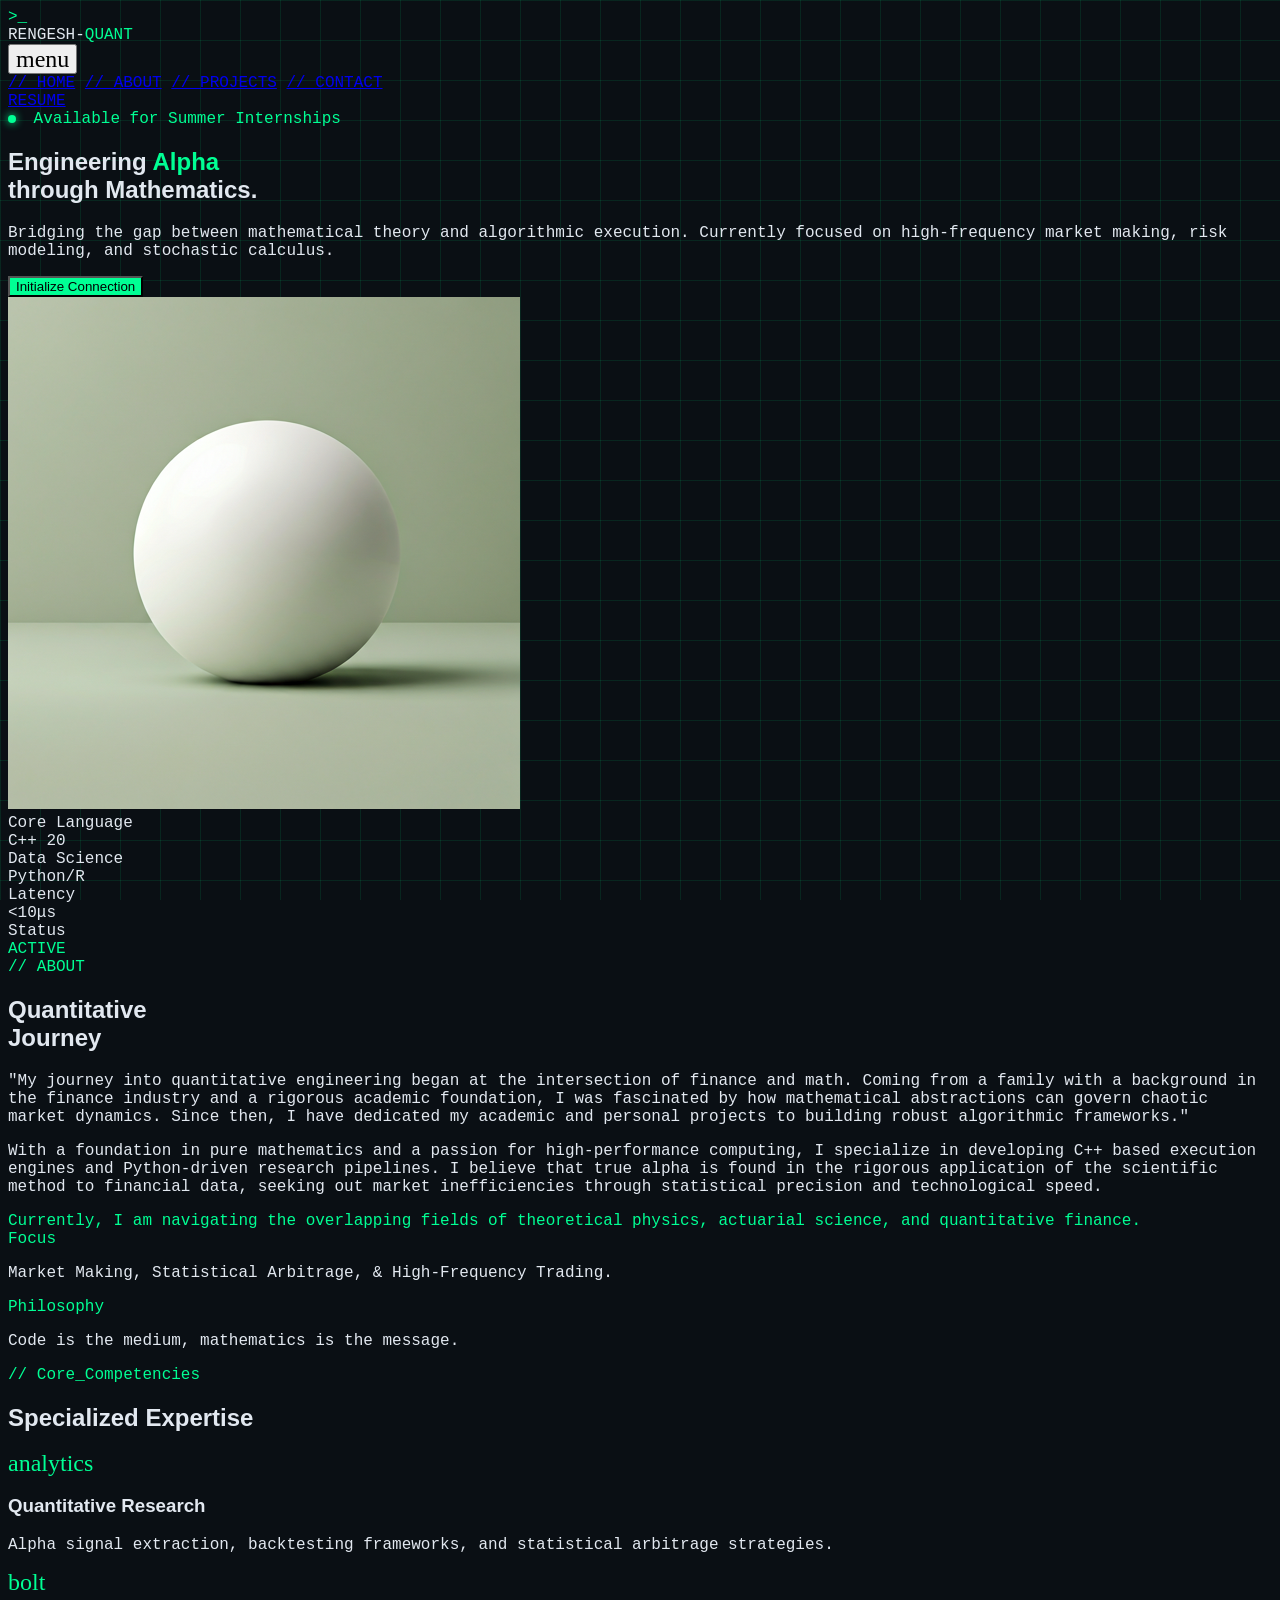
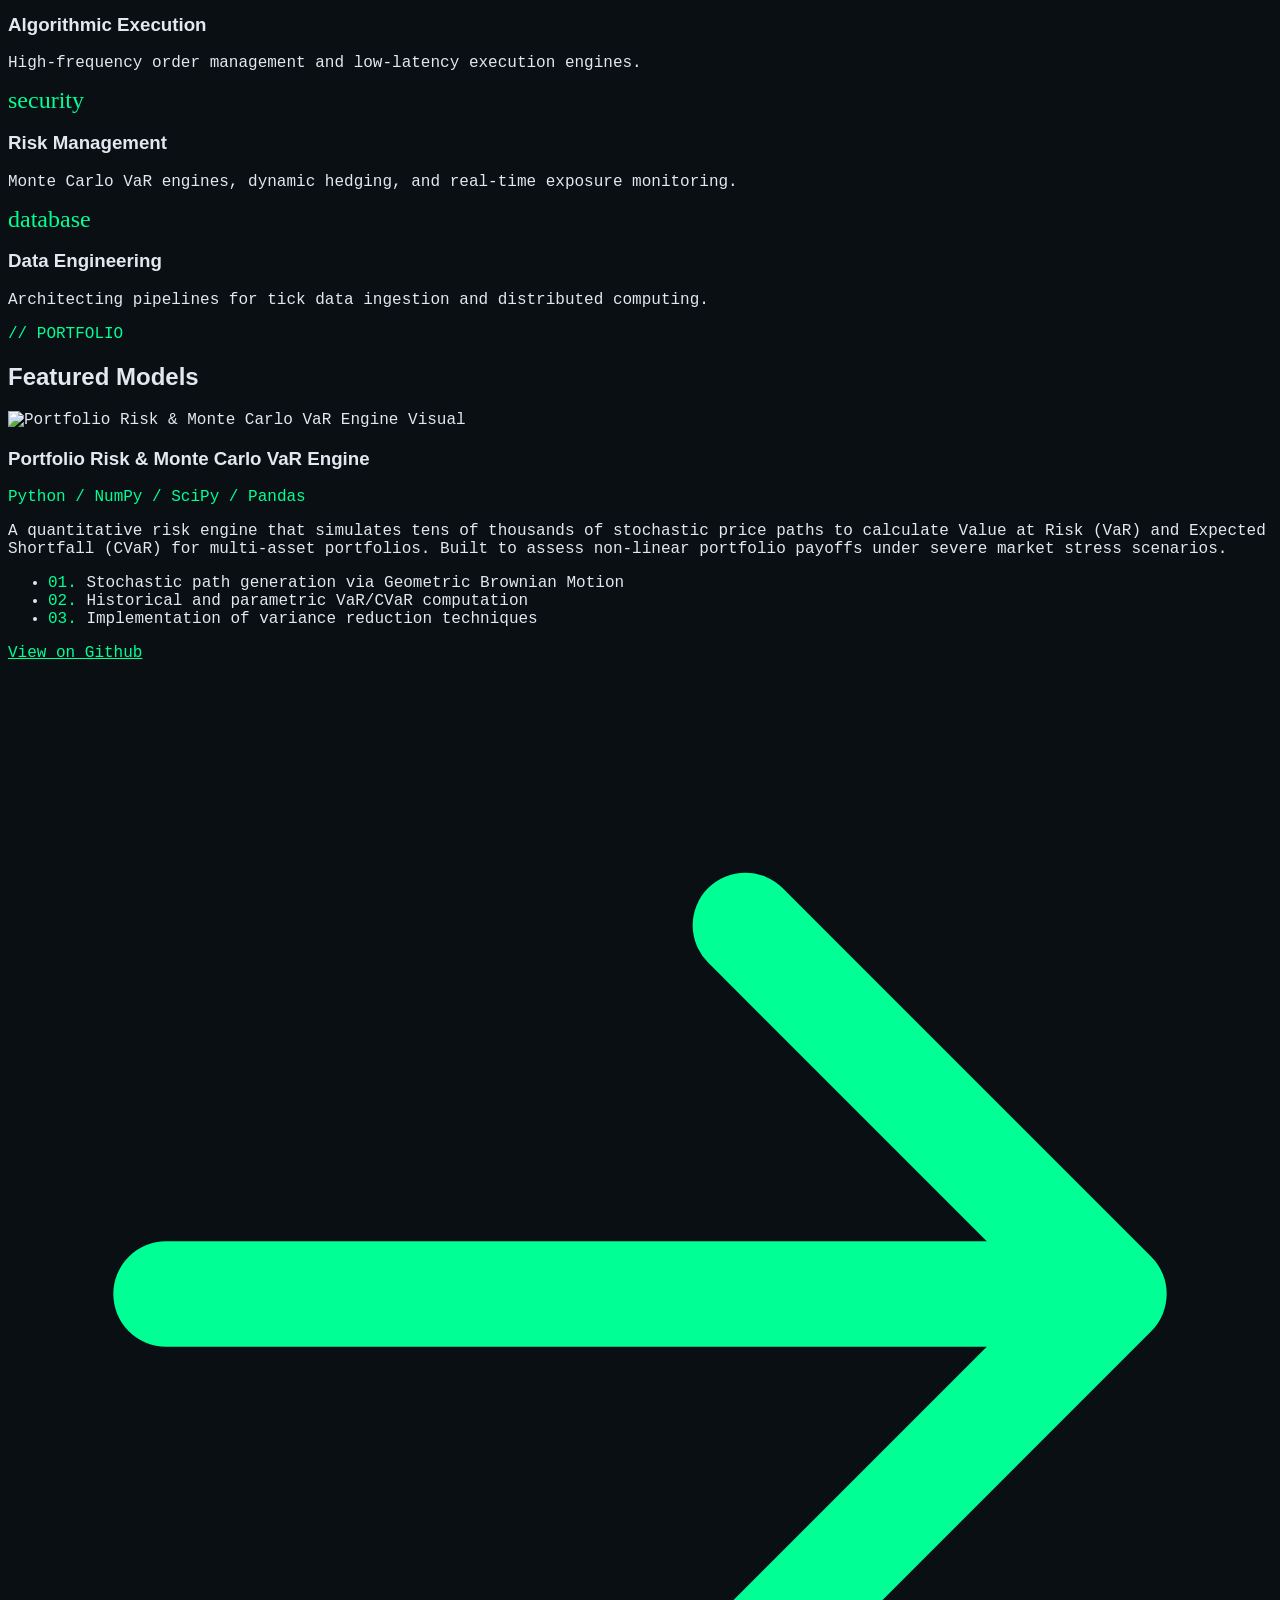
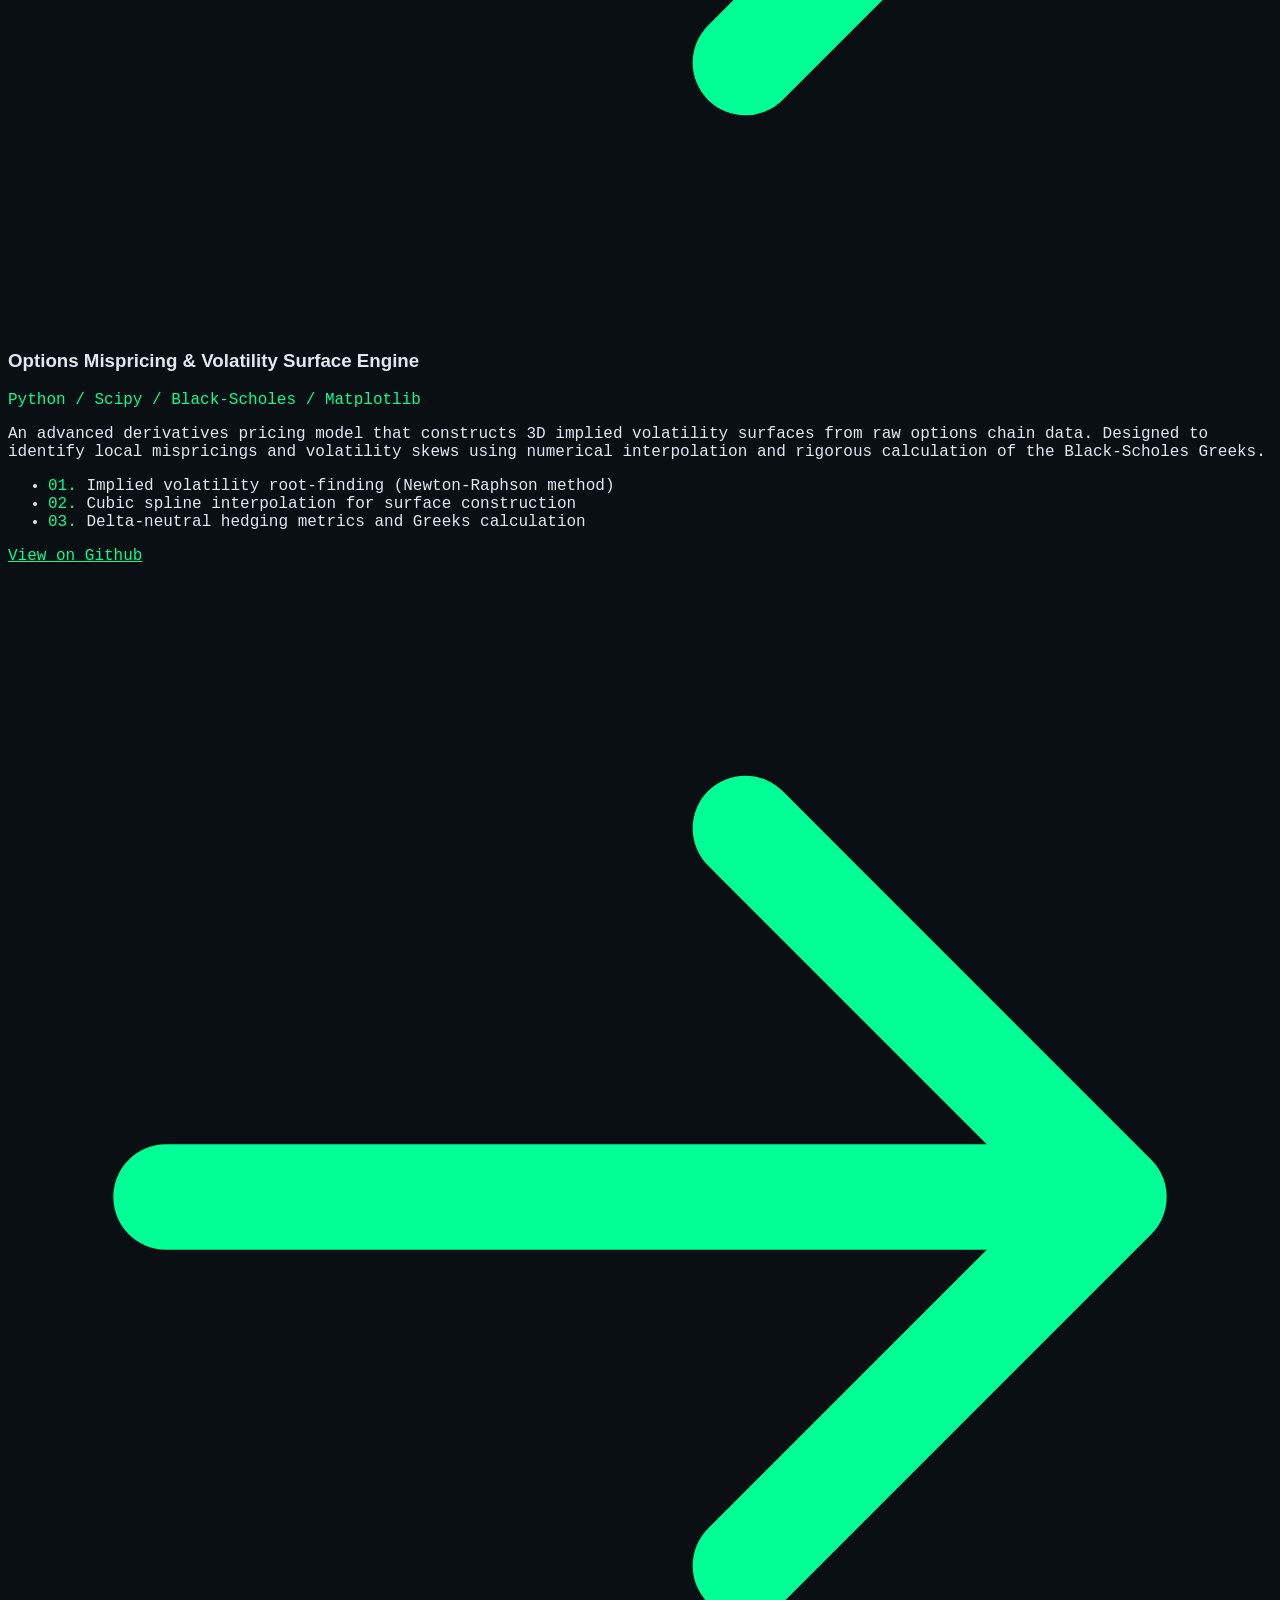
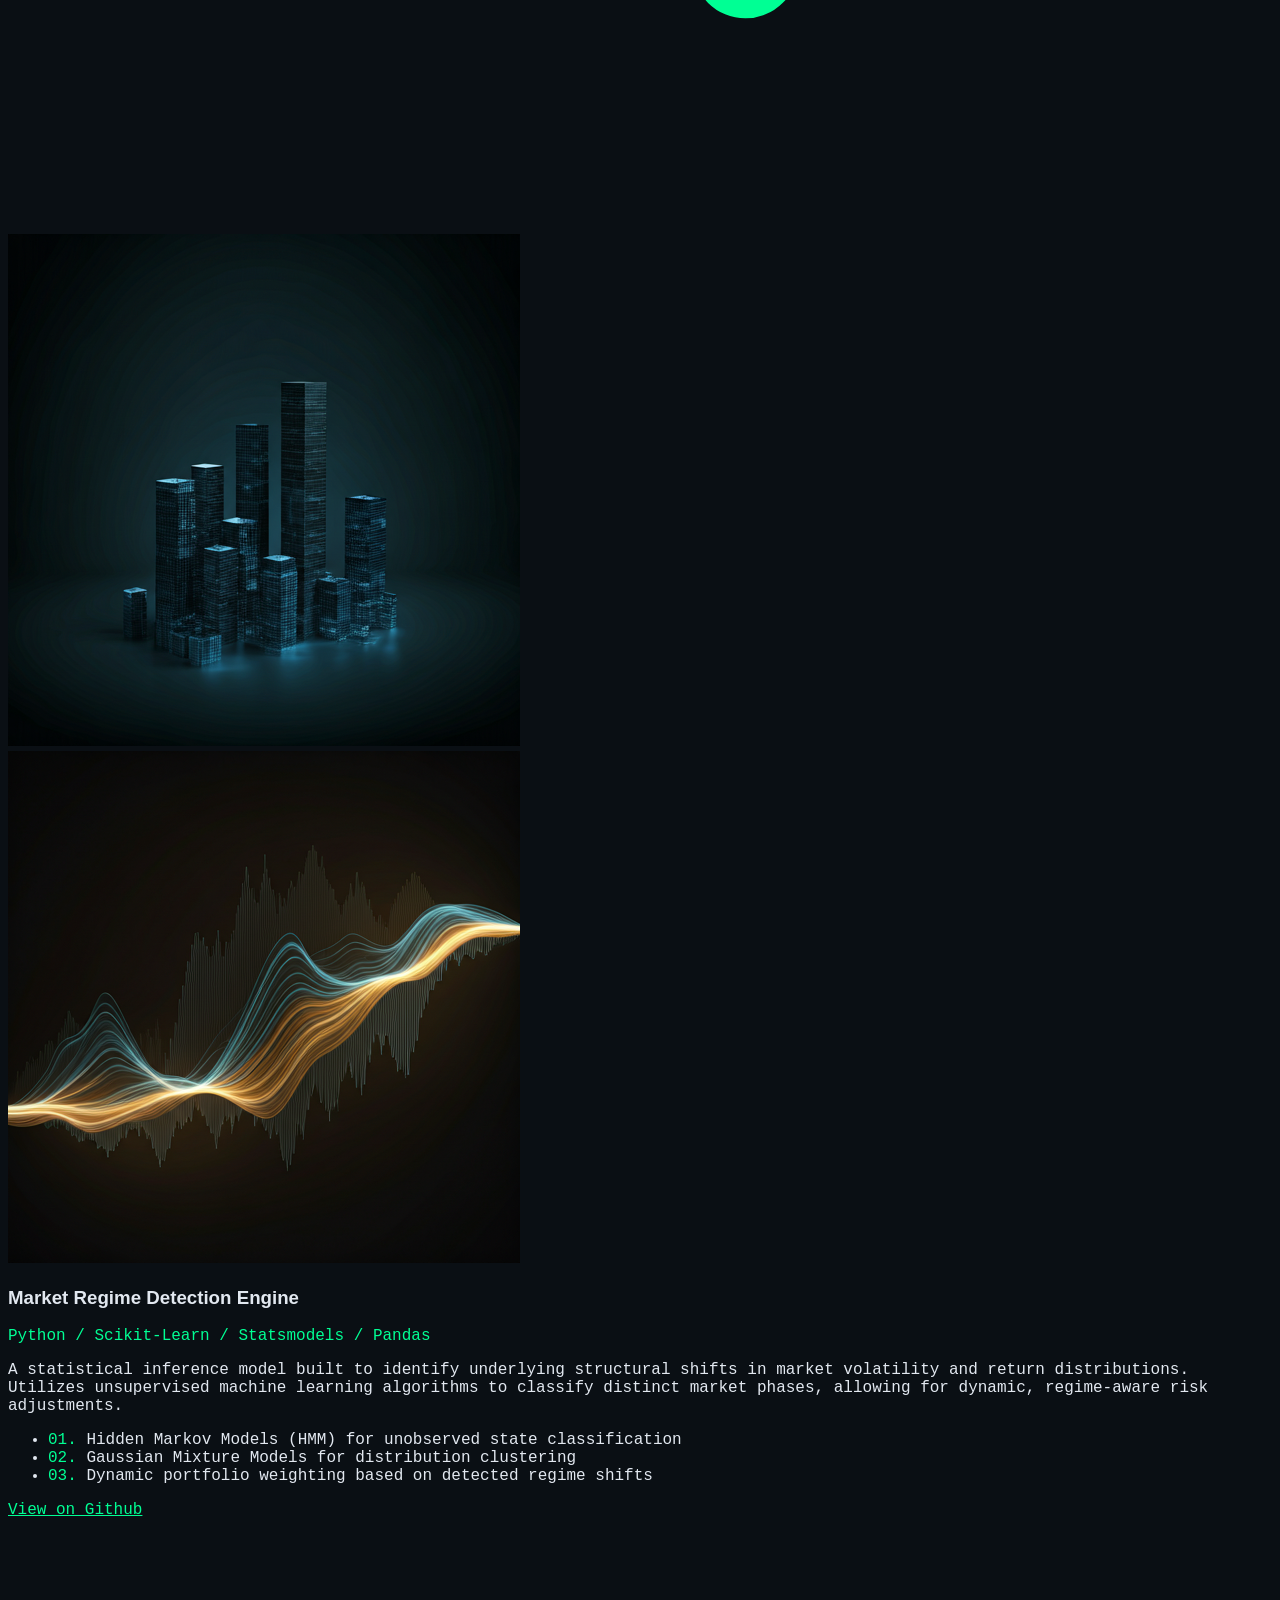
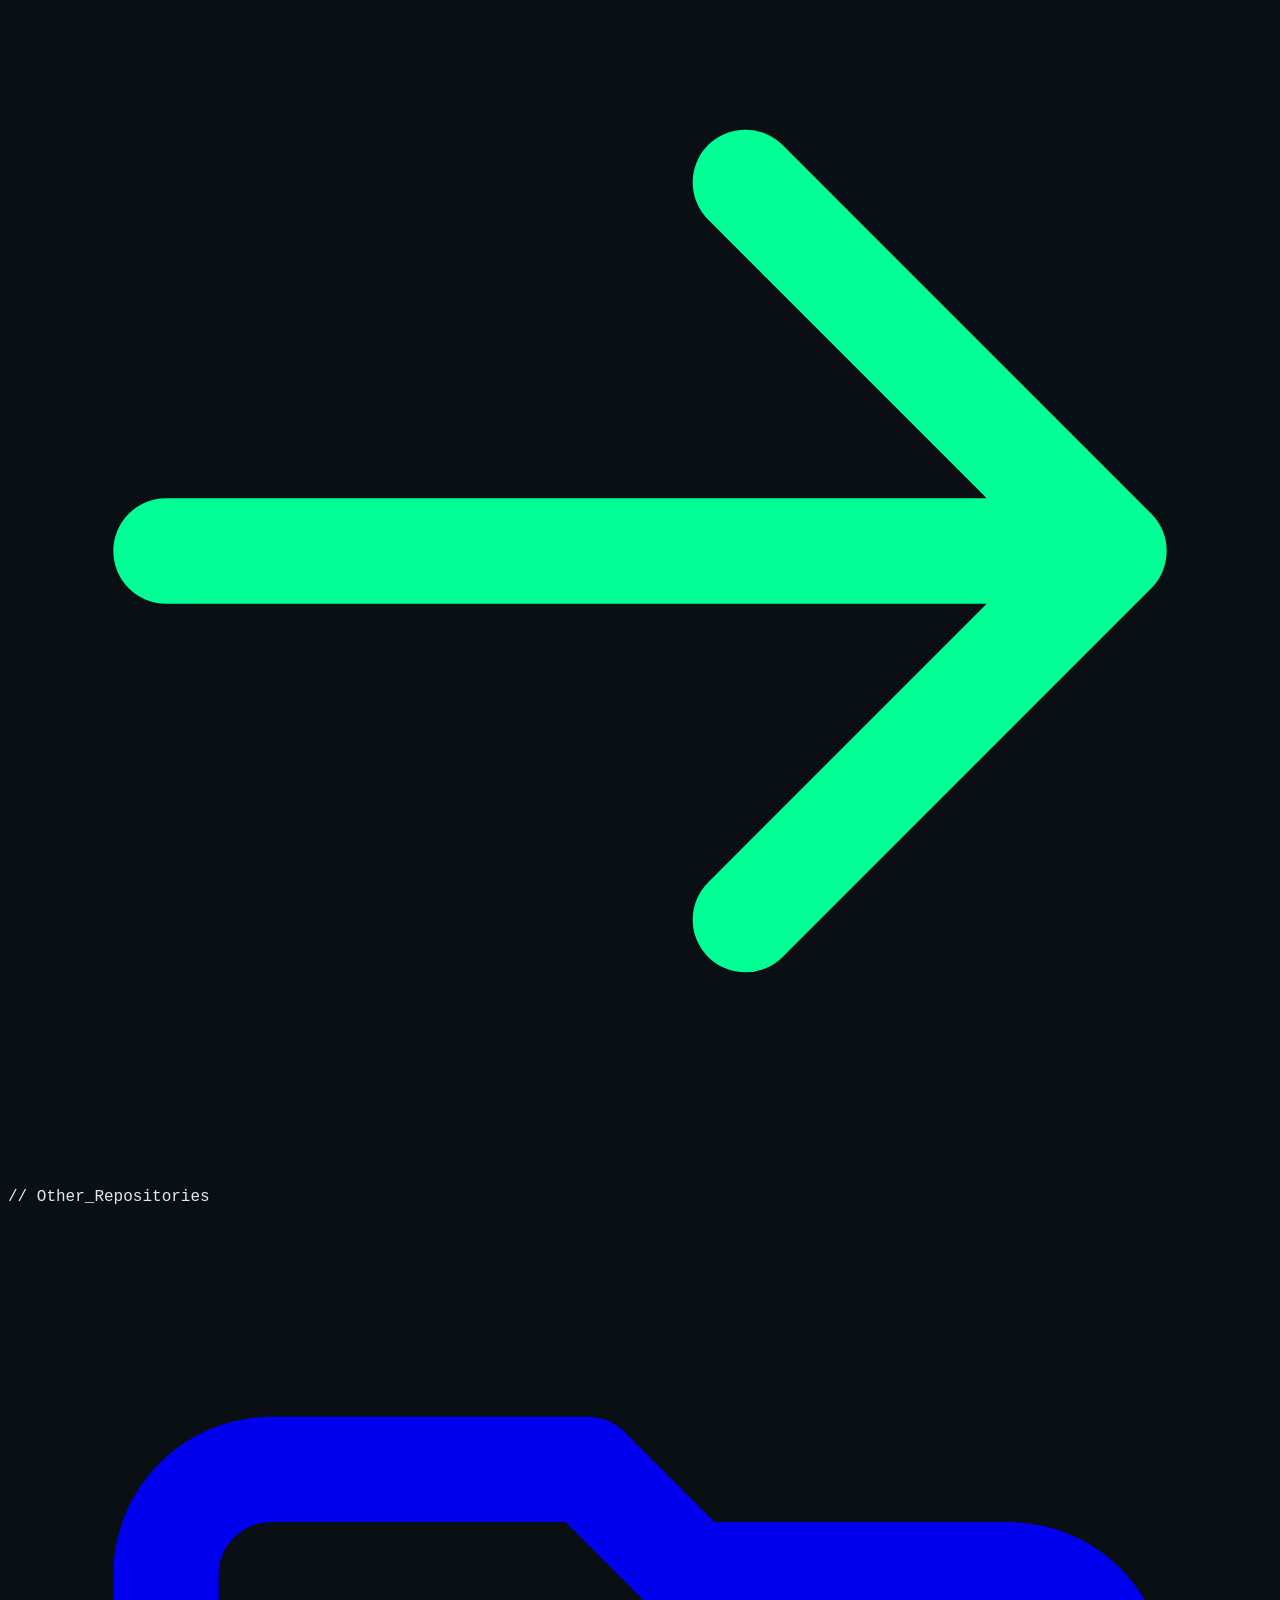
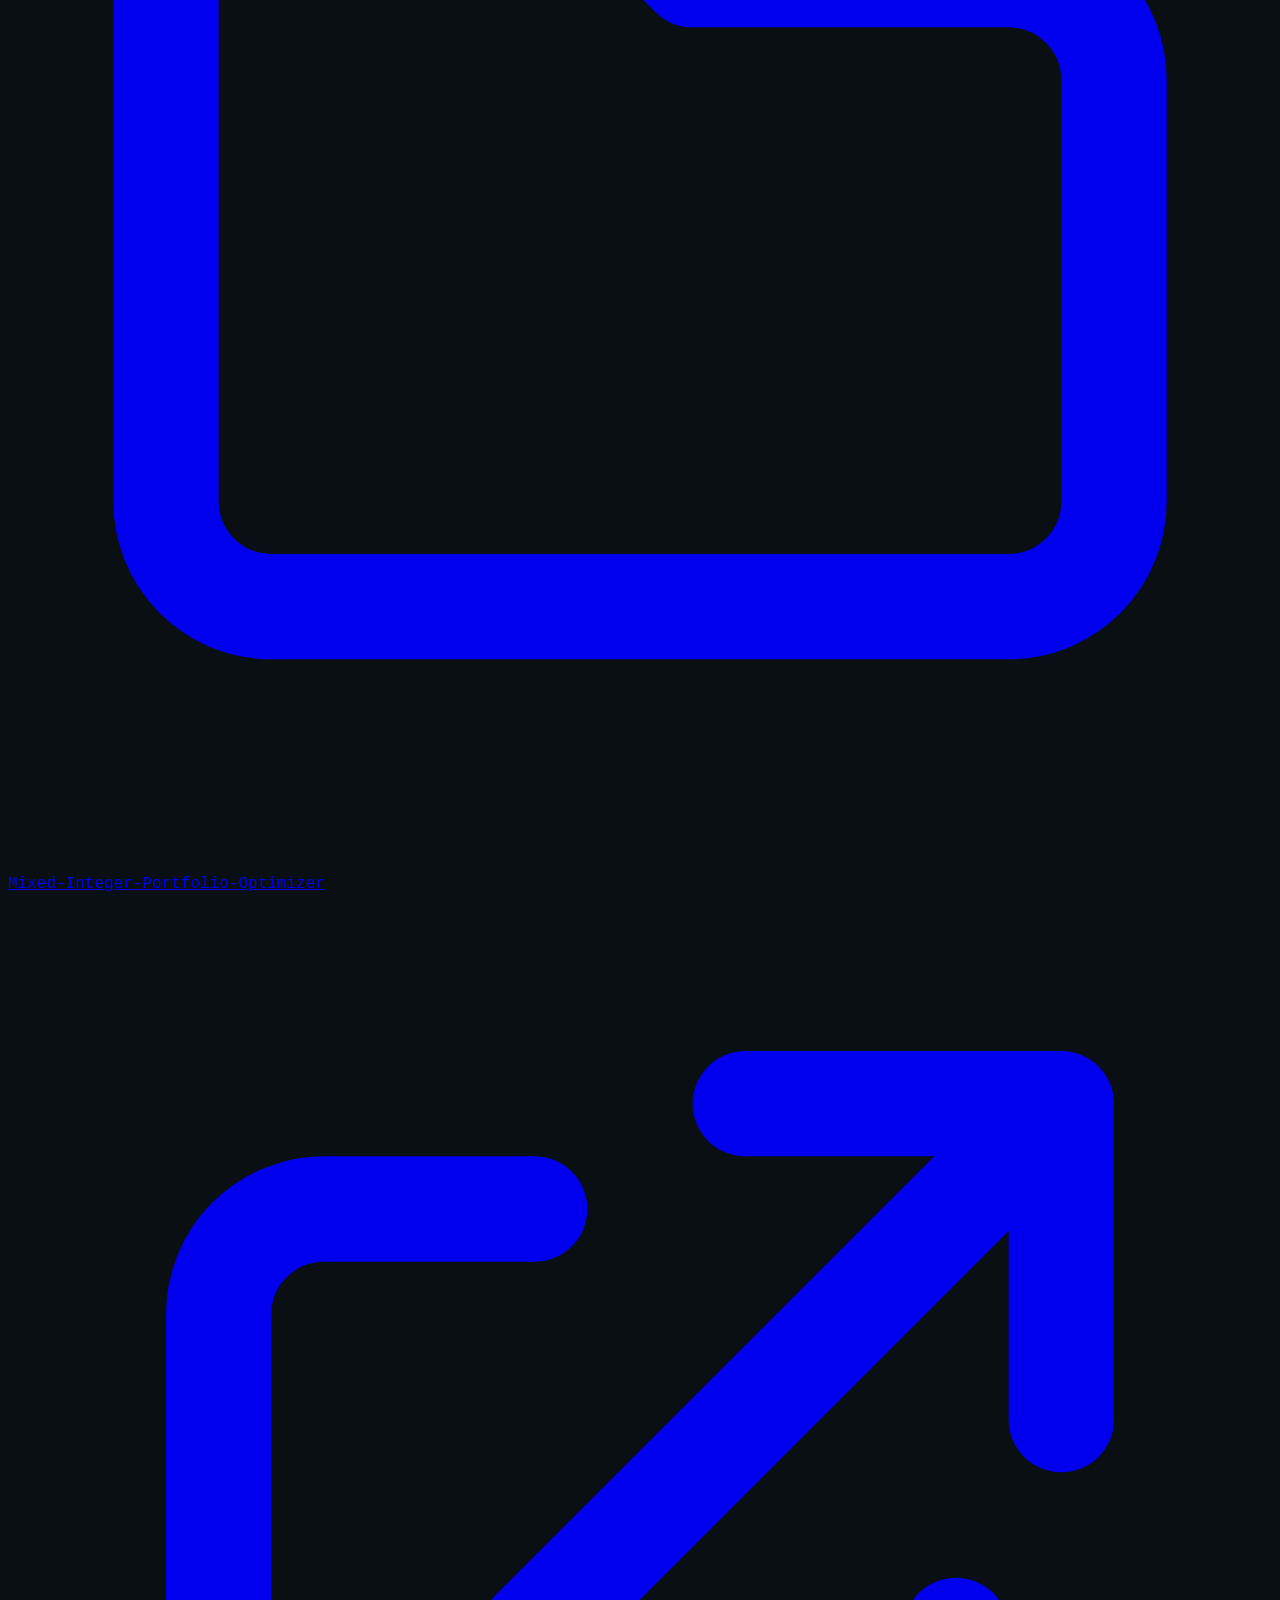
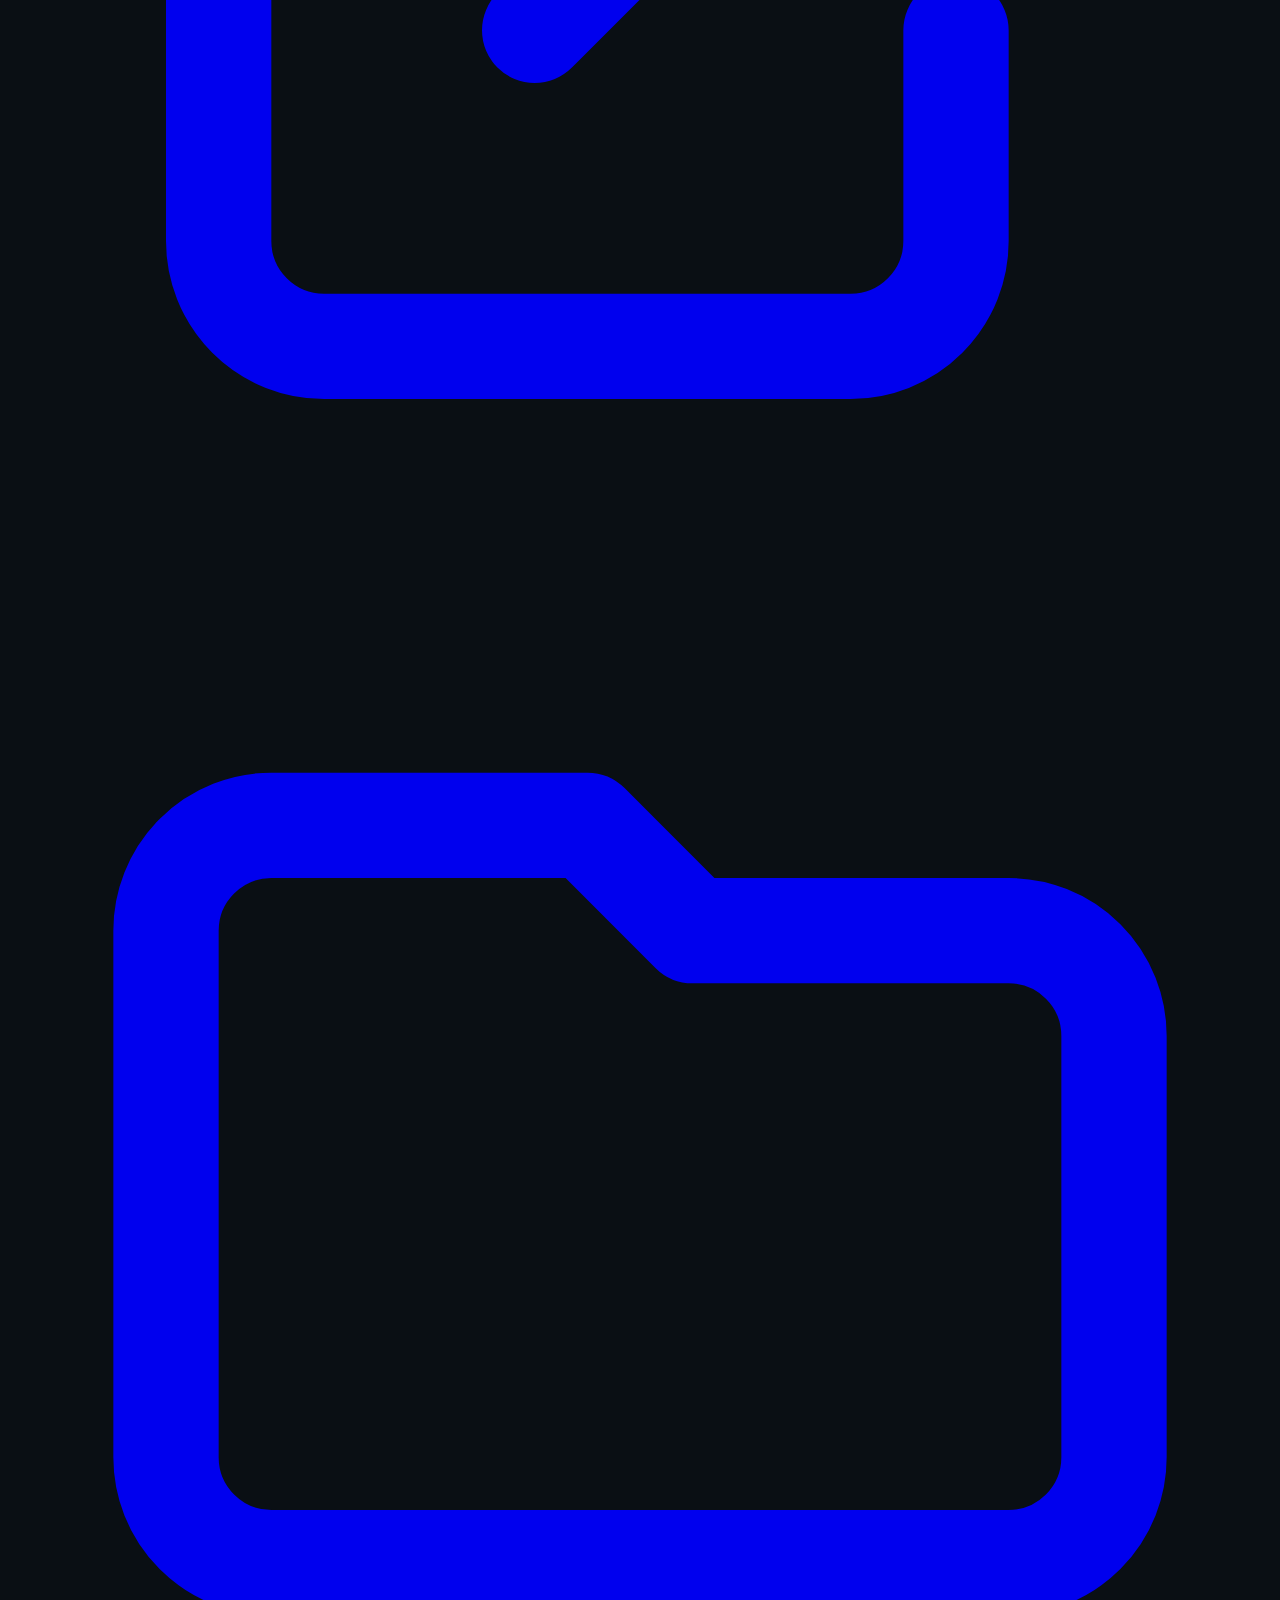
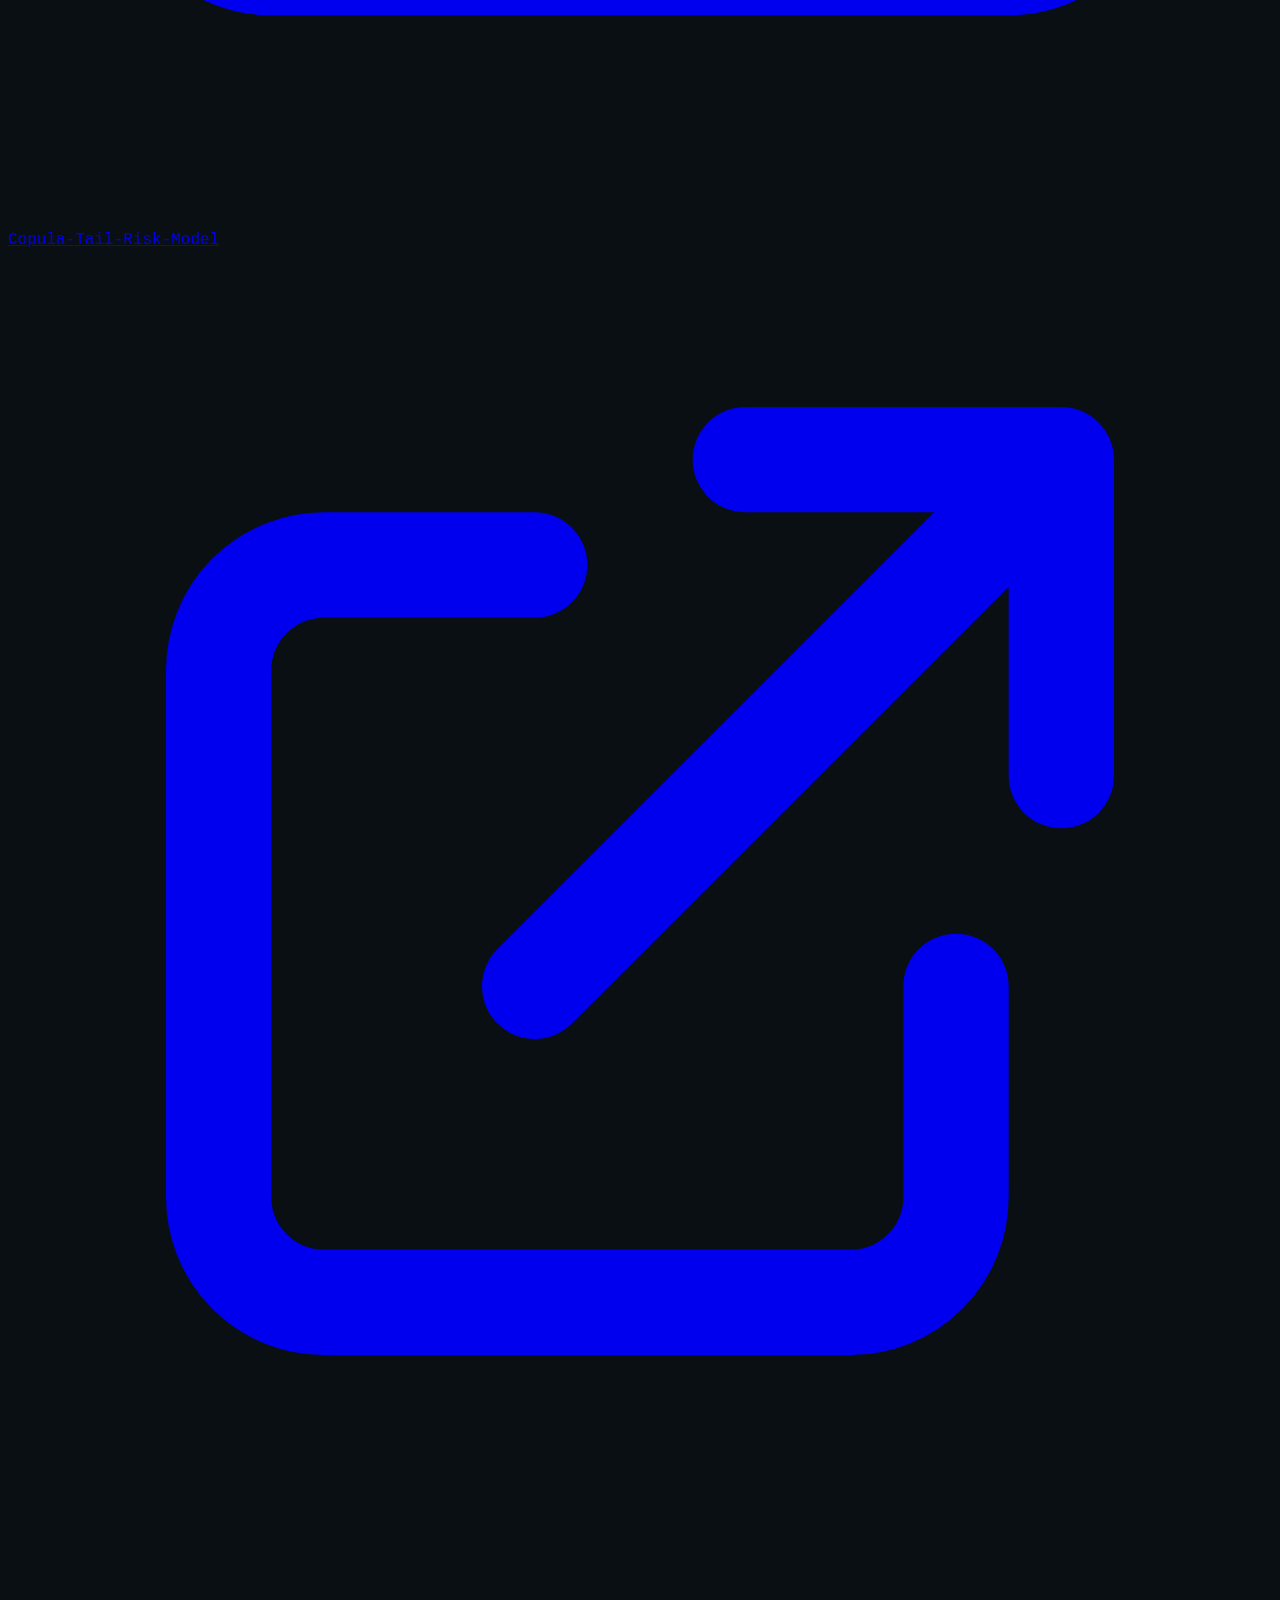
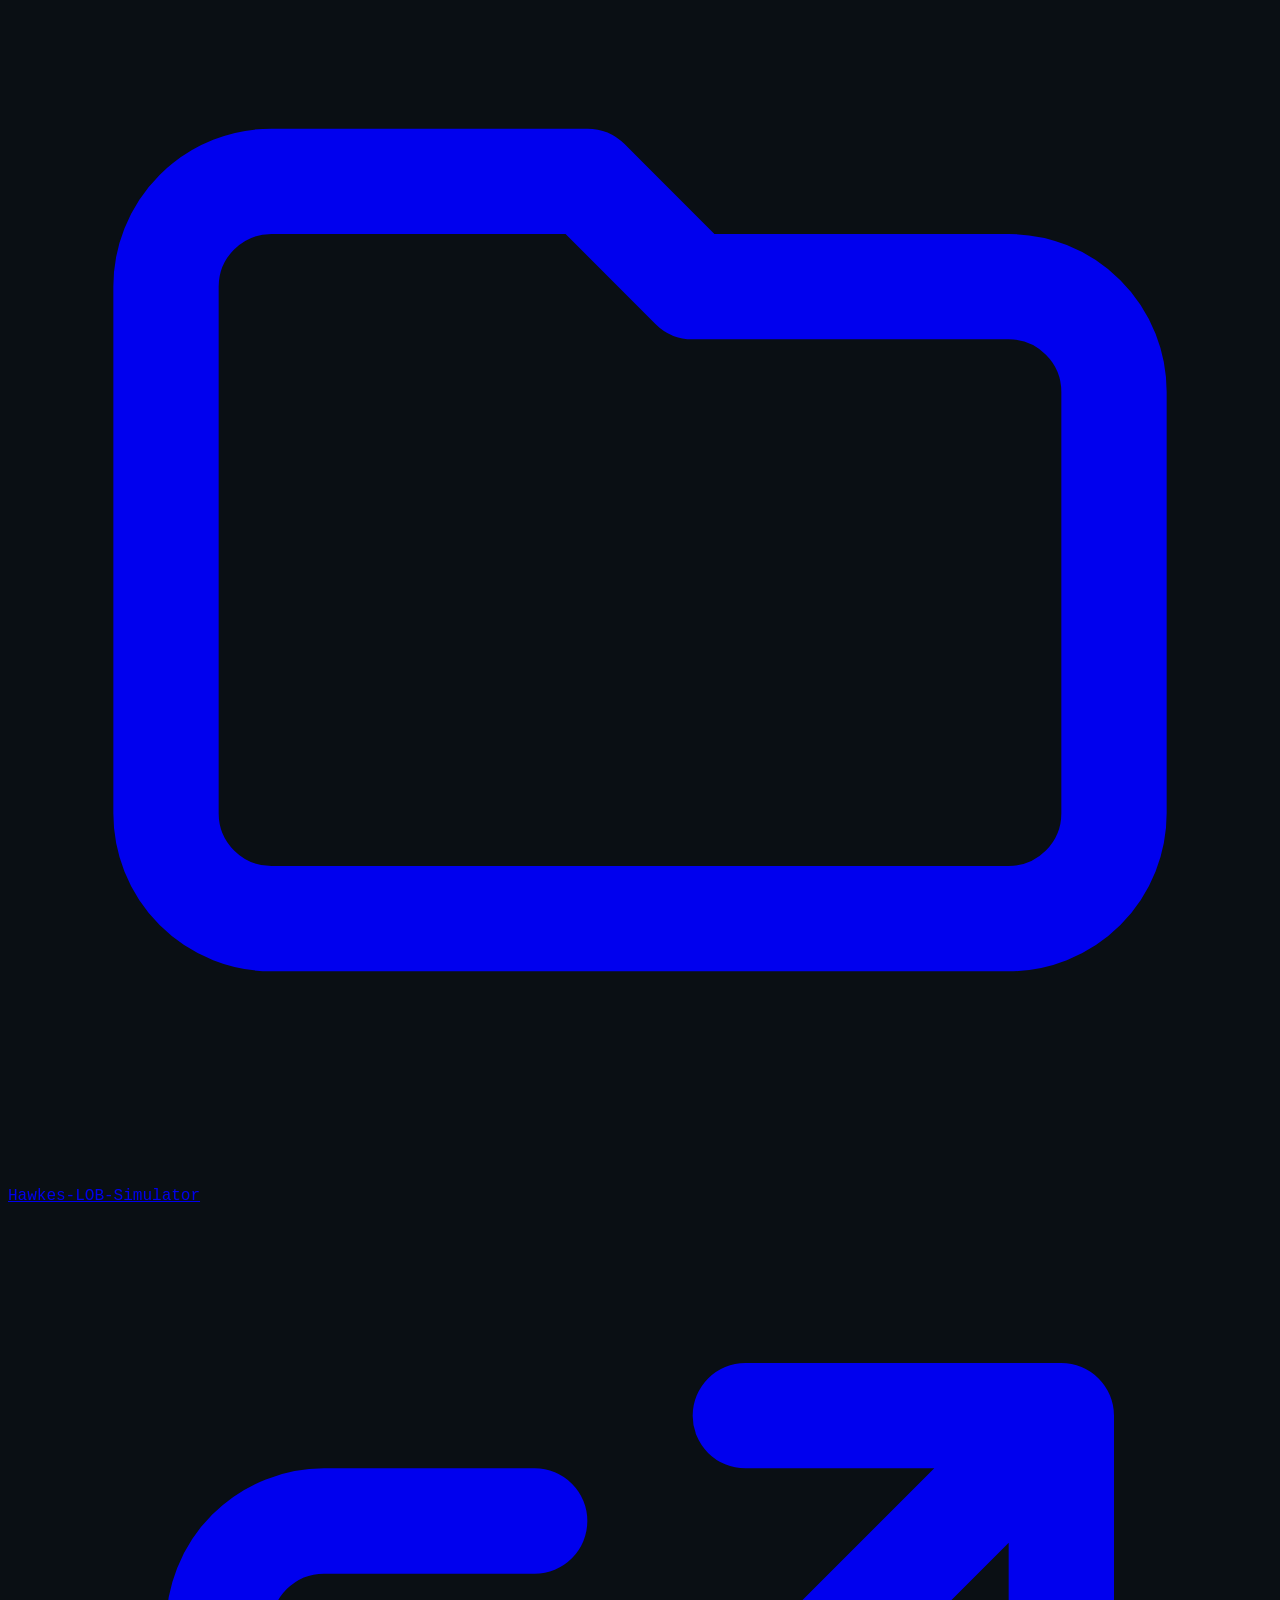
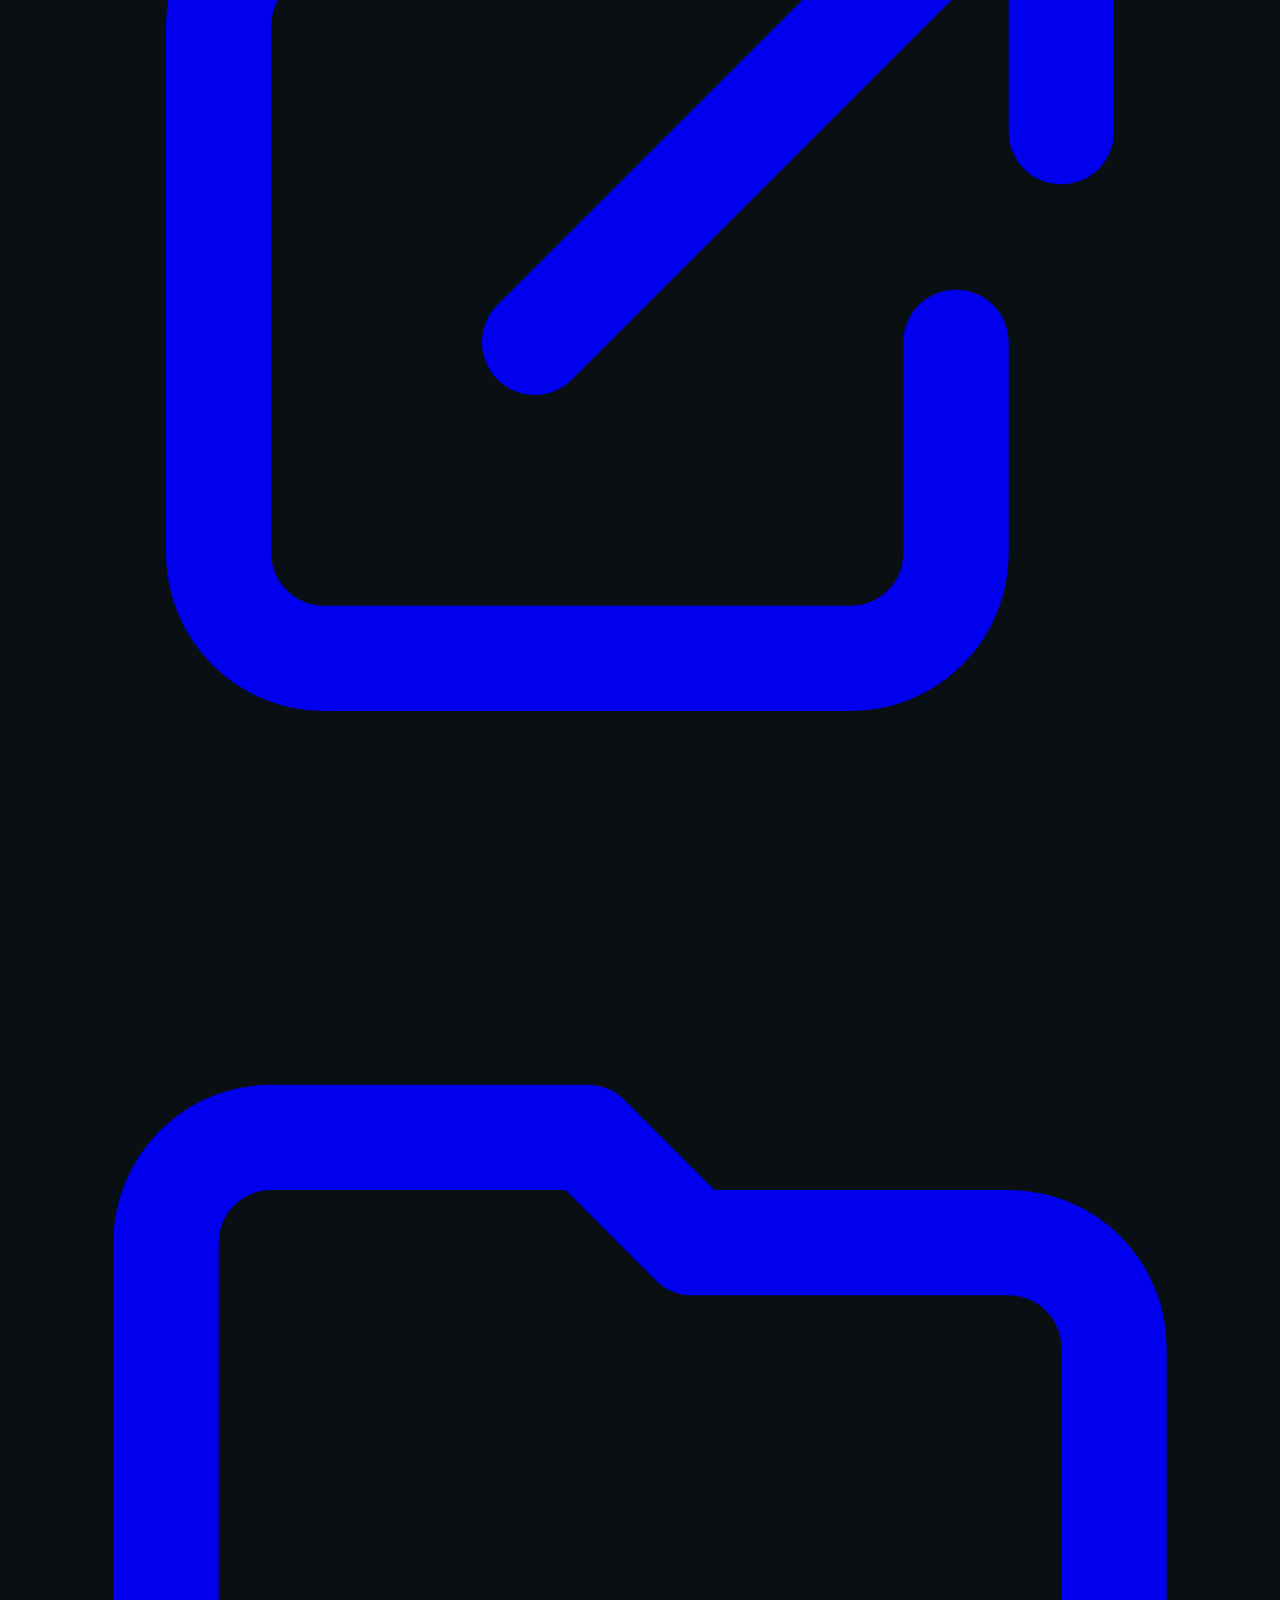
==== commit 3108c286: "Update index.html Added a gtag,js for web traffic analysis" ====
--- a/index.html
+++ b/index.html
@@ -8,6 +8,16 @@
     <title>RENGESH - QUANT | Engineering Alpha</title>
     <!-- Tailwind CSS v3 CDN -->
     <script src="https://cdn.tailwindcss.com?plugins=forms,container-queries"></script>
+    <!--Google Analytis for traffic monitoring -->
+    <!-- Google tag (gtag.js) -->
+    <script async src="https://www.googletagmanager.com/gtag/js?id=G-JX697R2EX3"></script>
+    <script>
+      window.dataLayer = window.dataLayer || [];
+      function gtag(){dataLayer.push(arguments);}
+      gtag('js', new Date());
+
+      gtag('config', 'G-JX697R2EX3');
+    </script>
     <!-- Google Fonts for a tech/monospaced feel -->
     <link rel="stylesheet" href="fonts.css" />
 
@@ -739,4 +749,5 @@
     </div>
 </body>
 
-</html>+
+</html>
